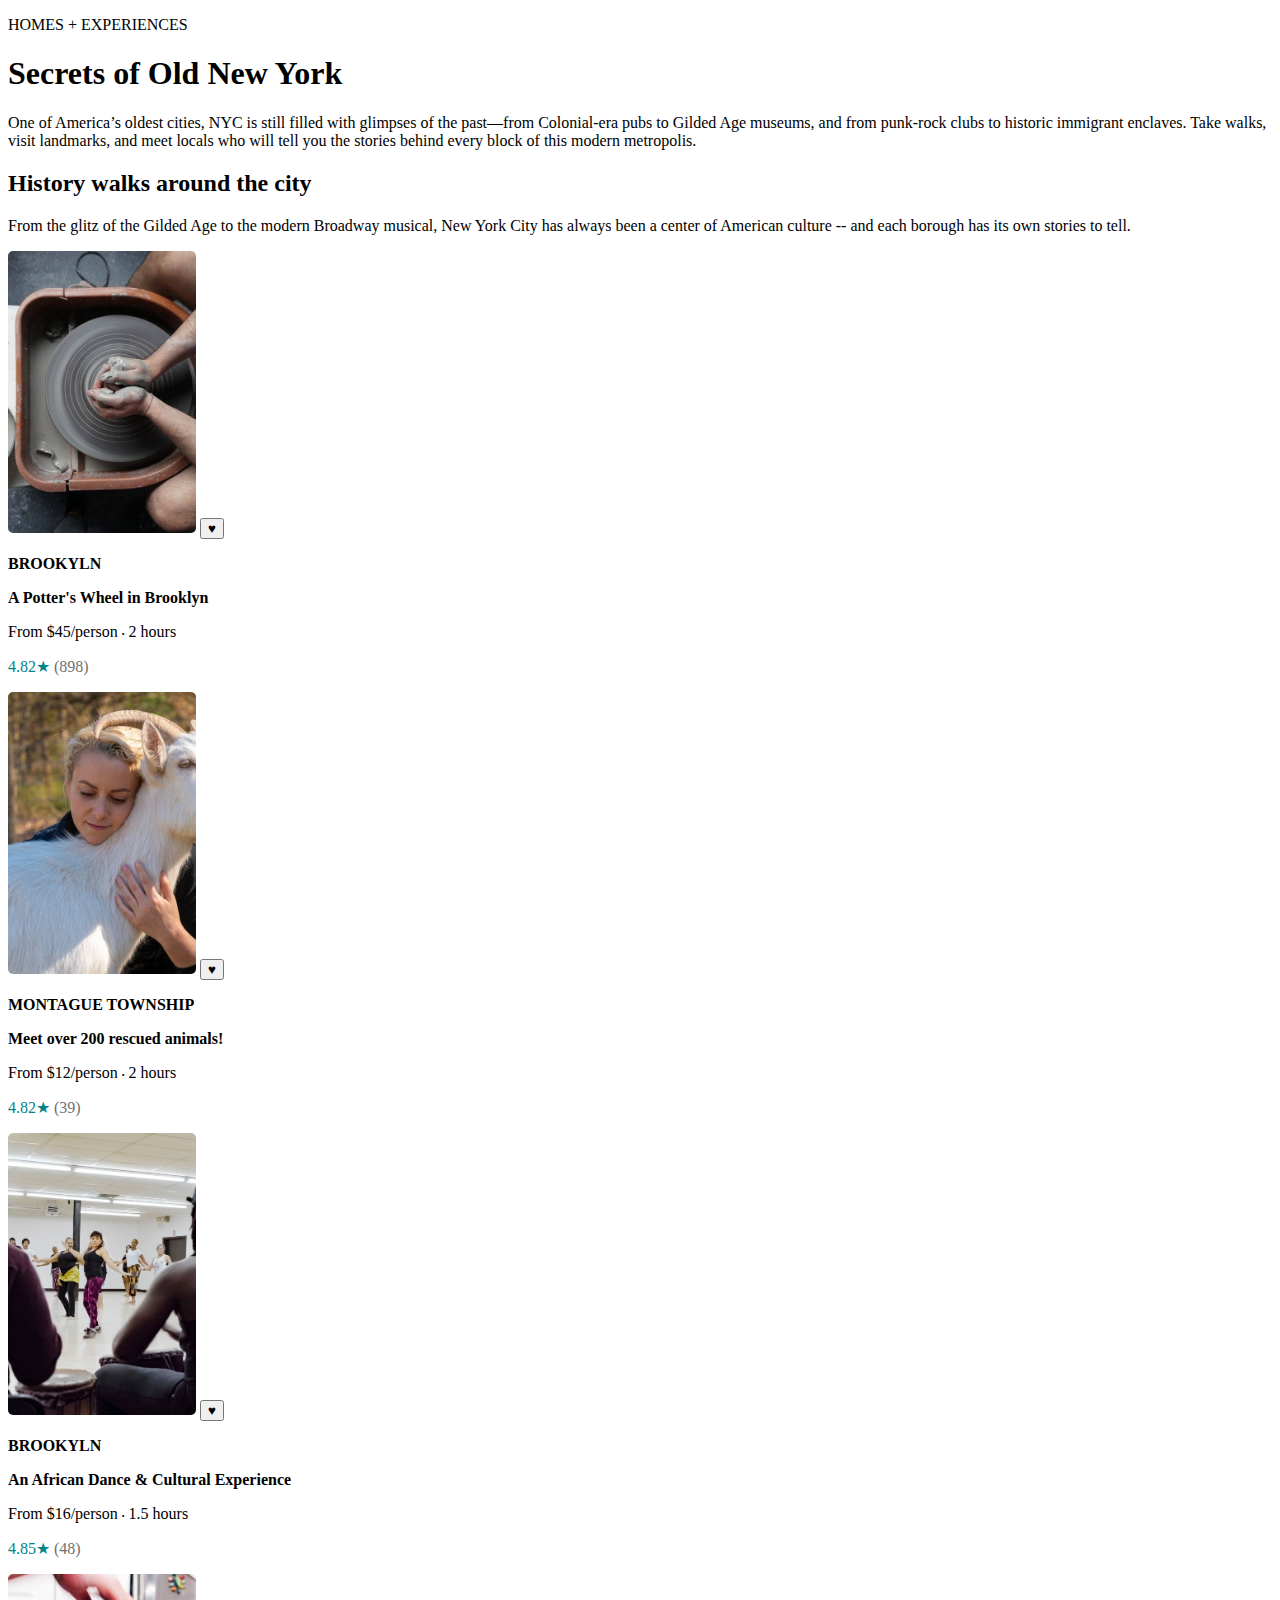
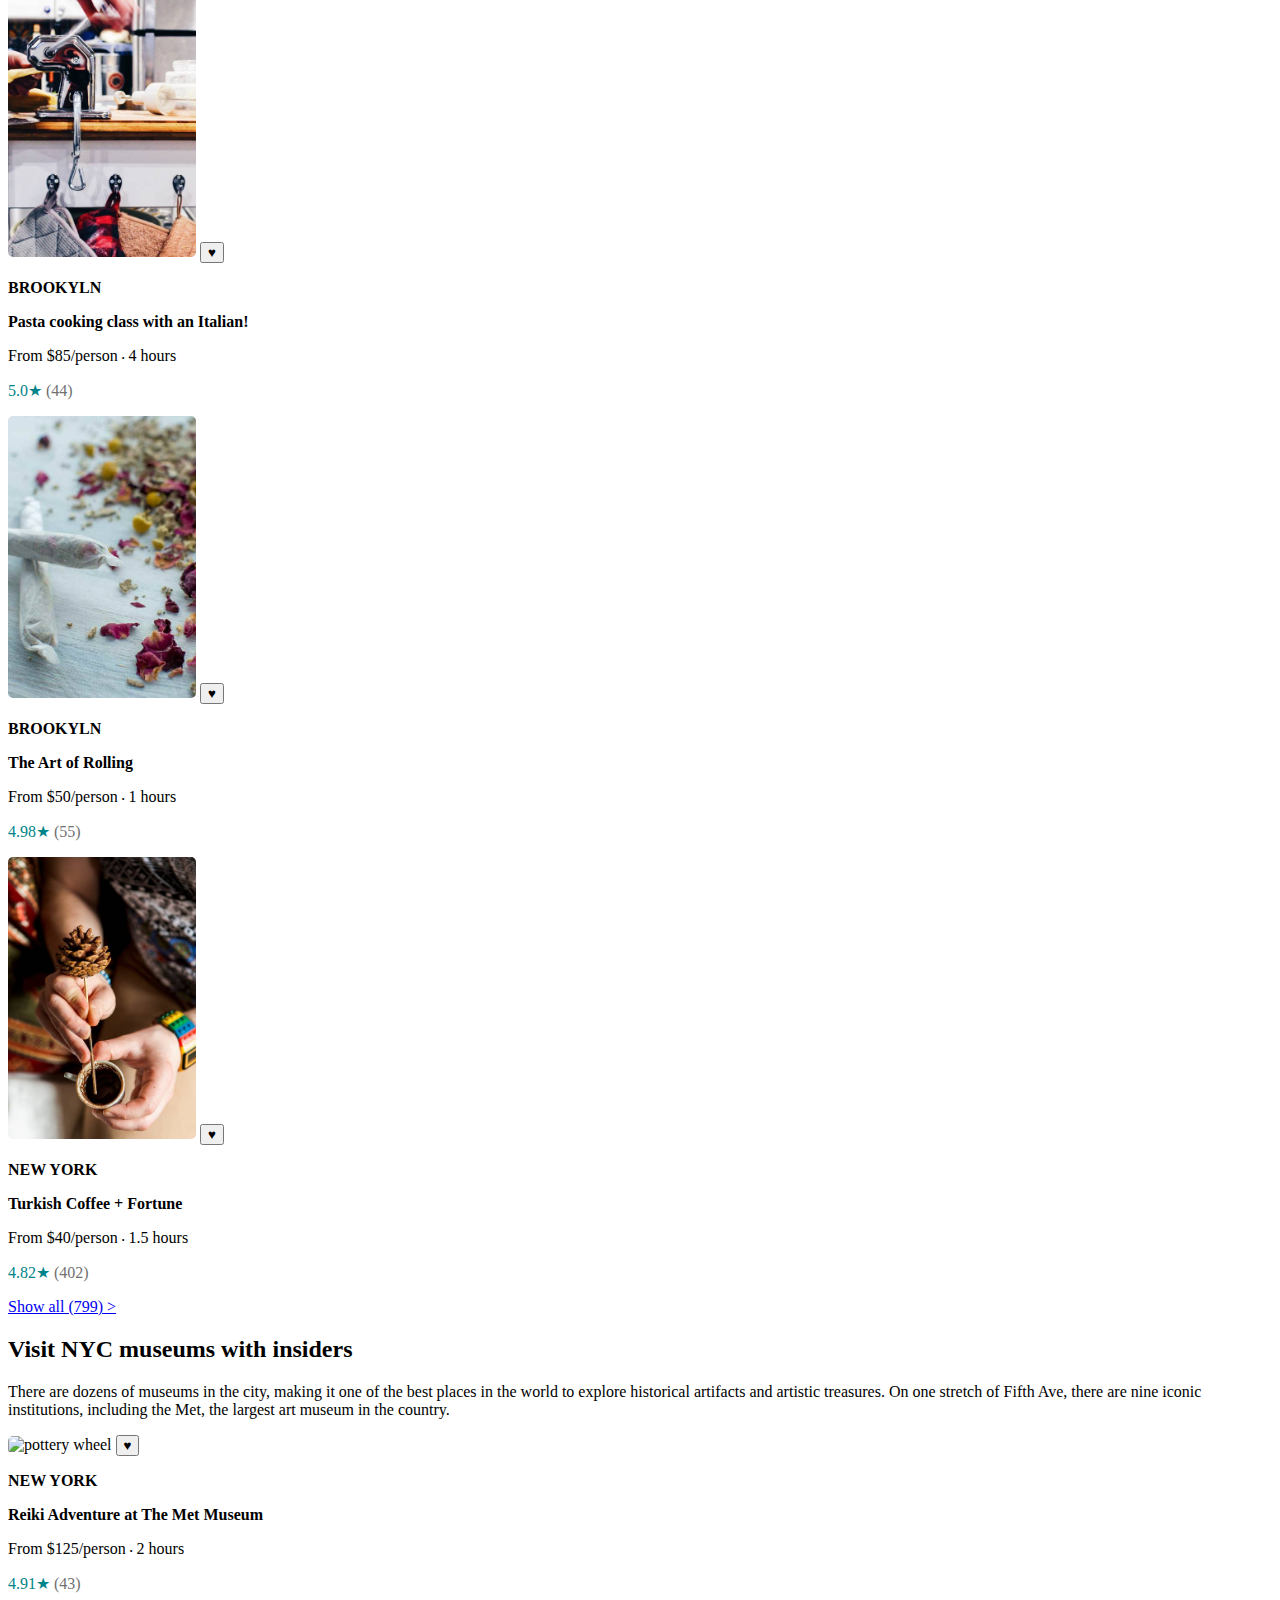
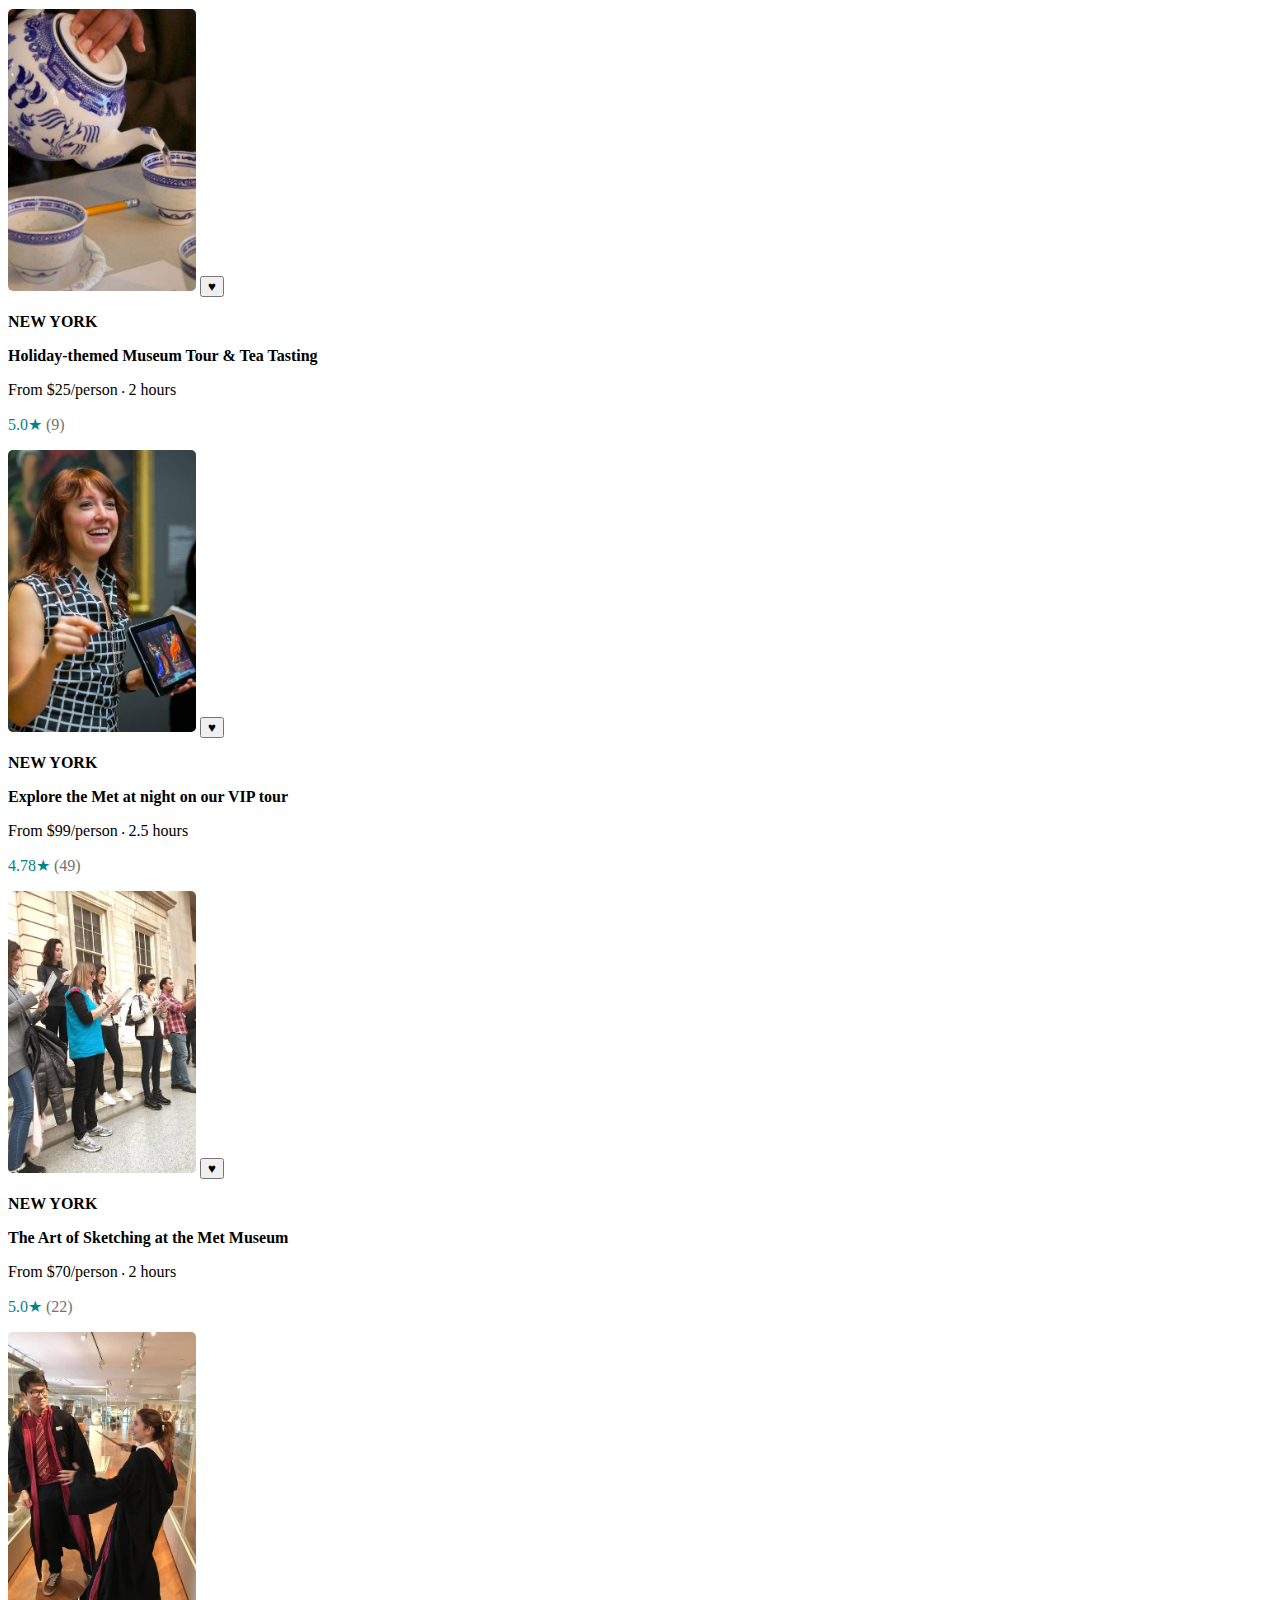
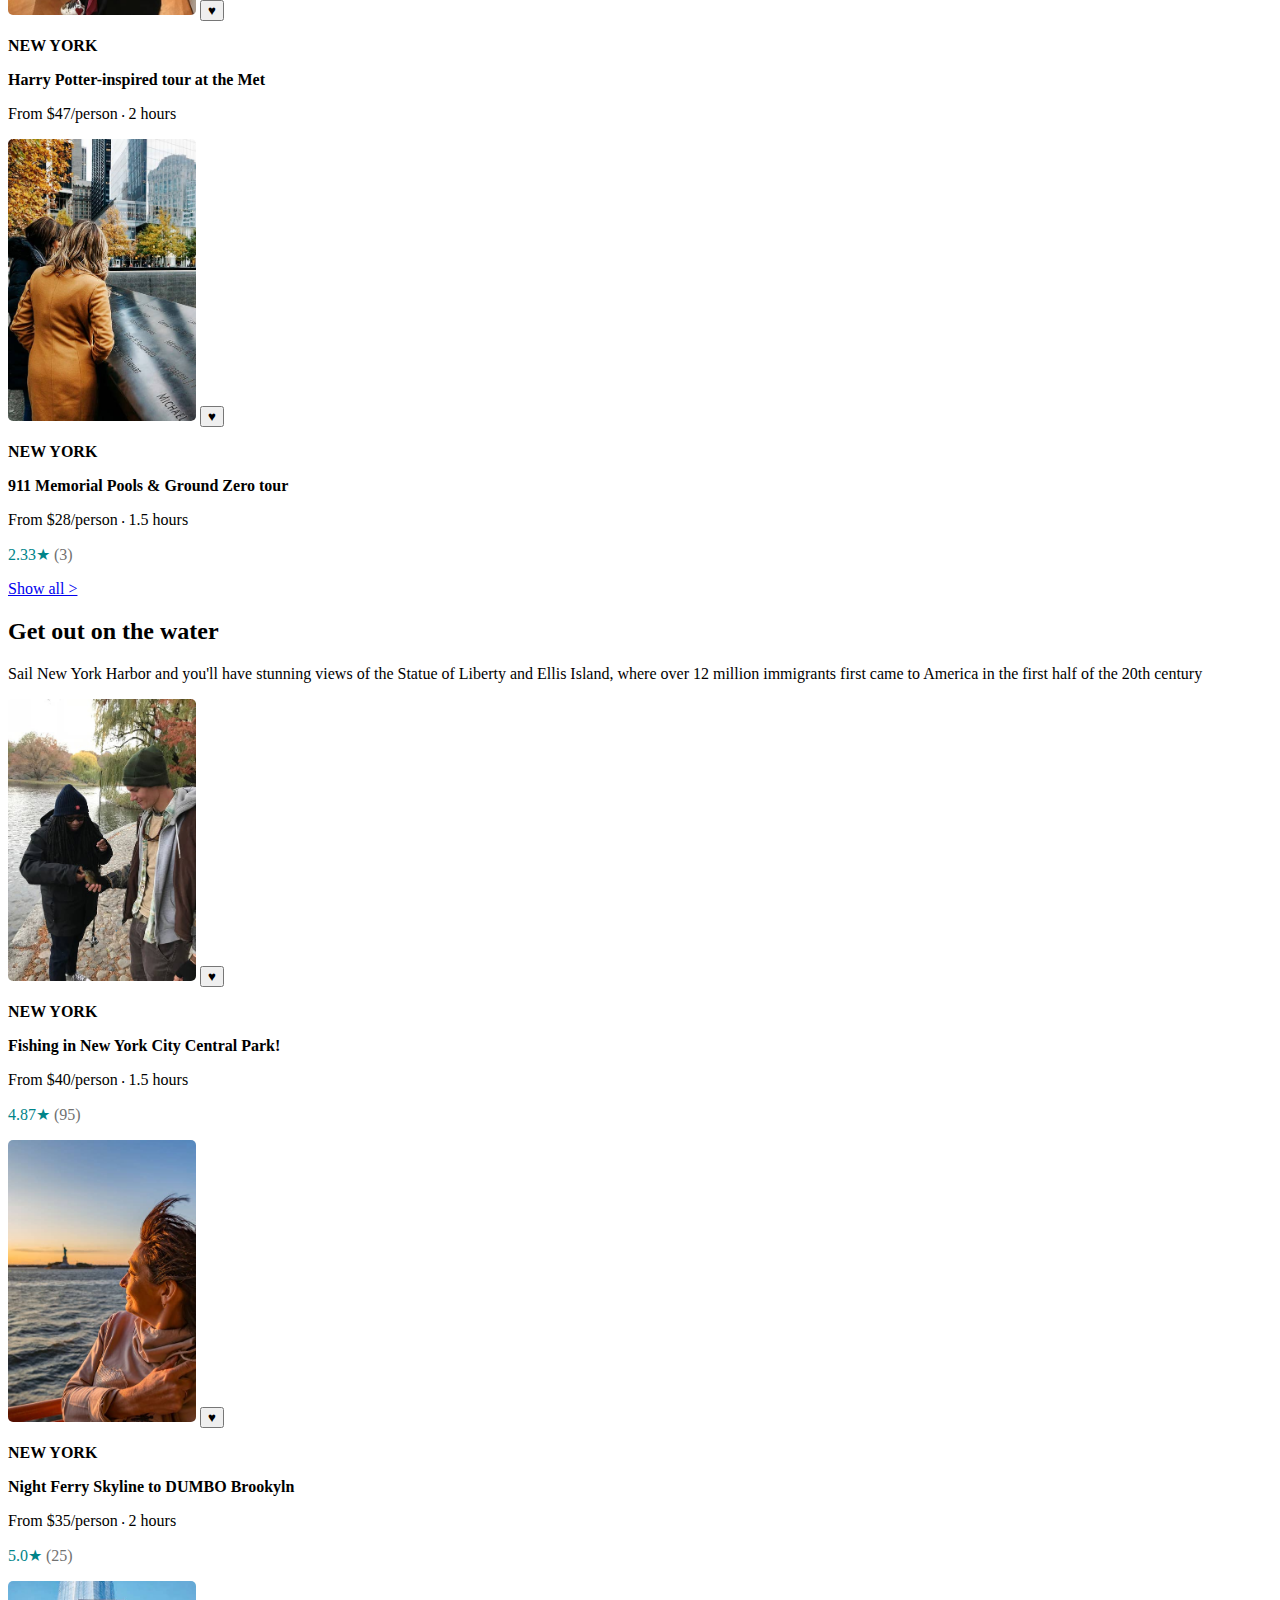
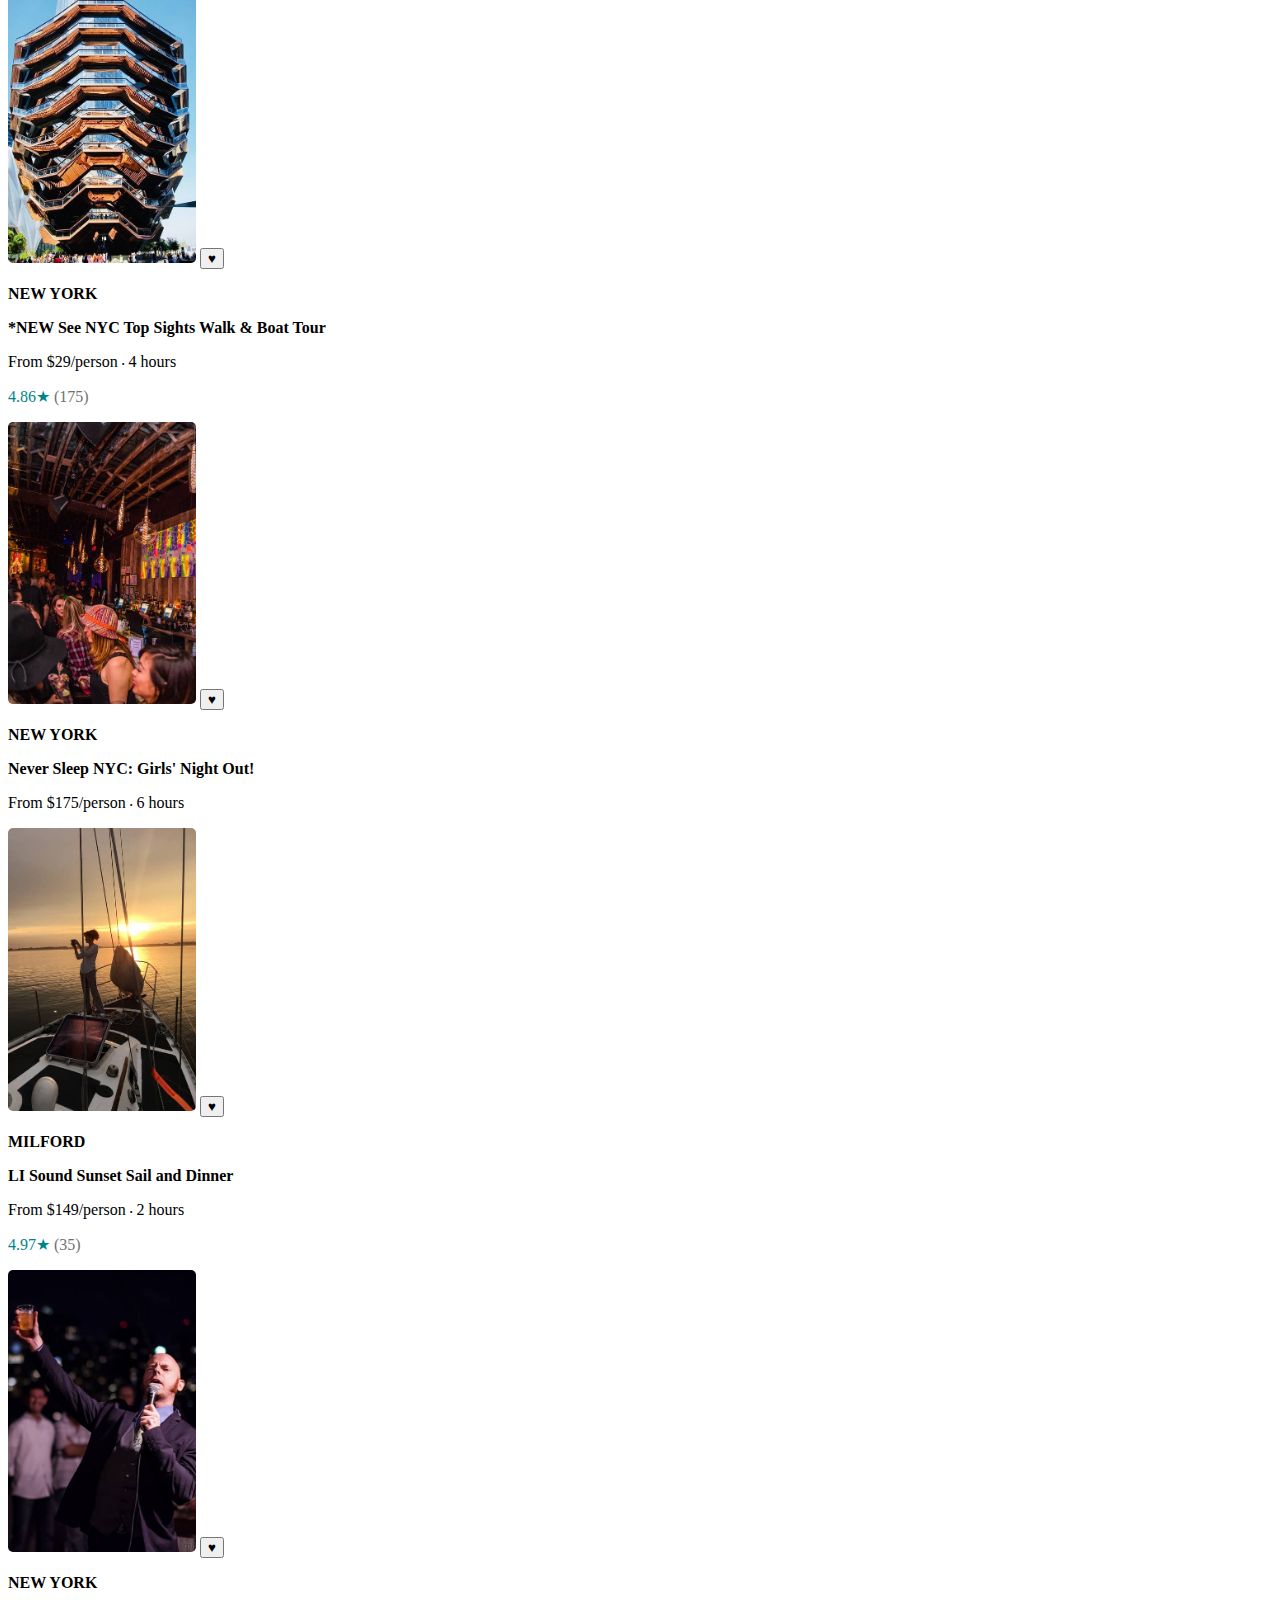
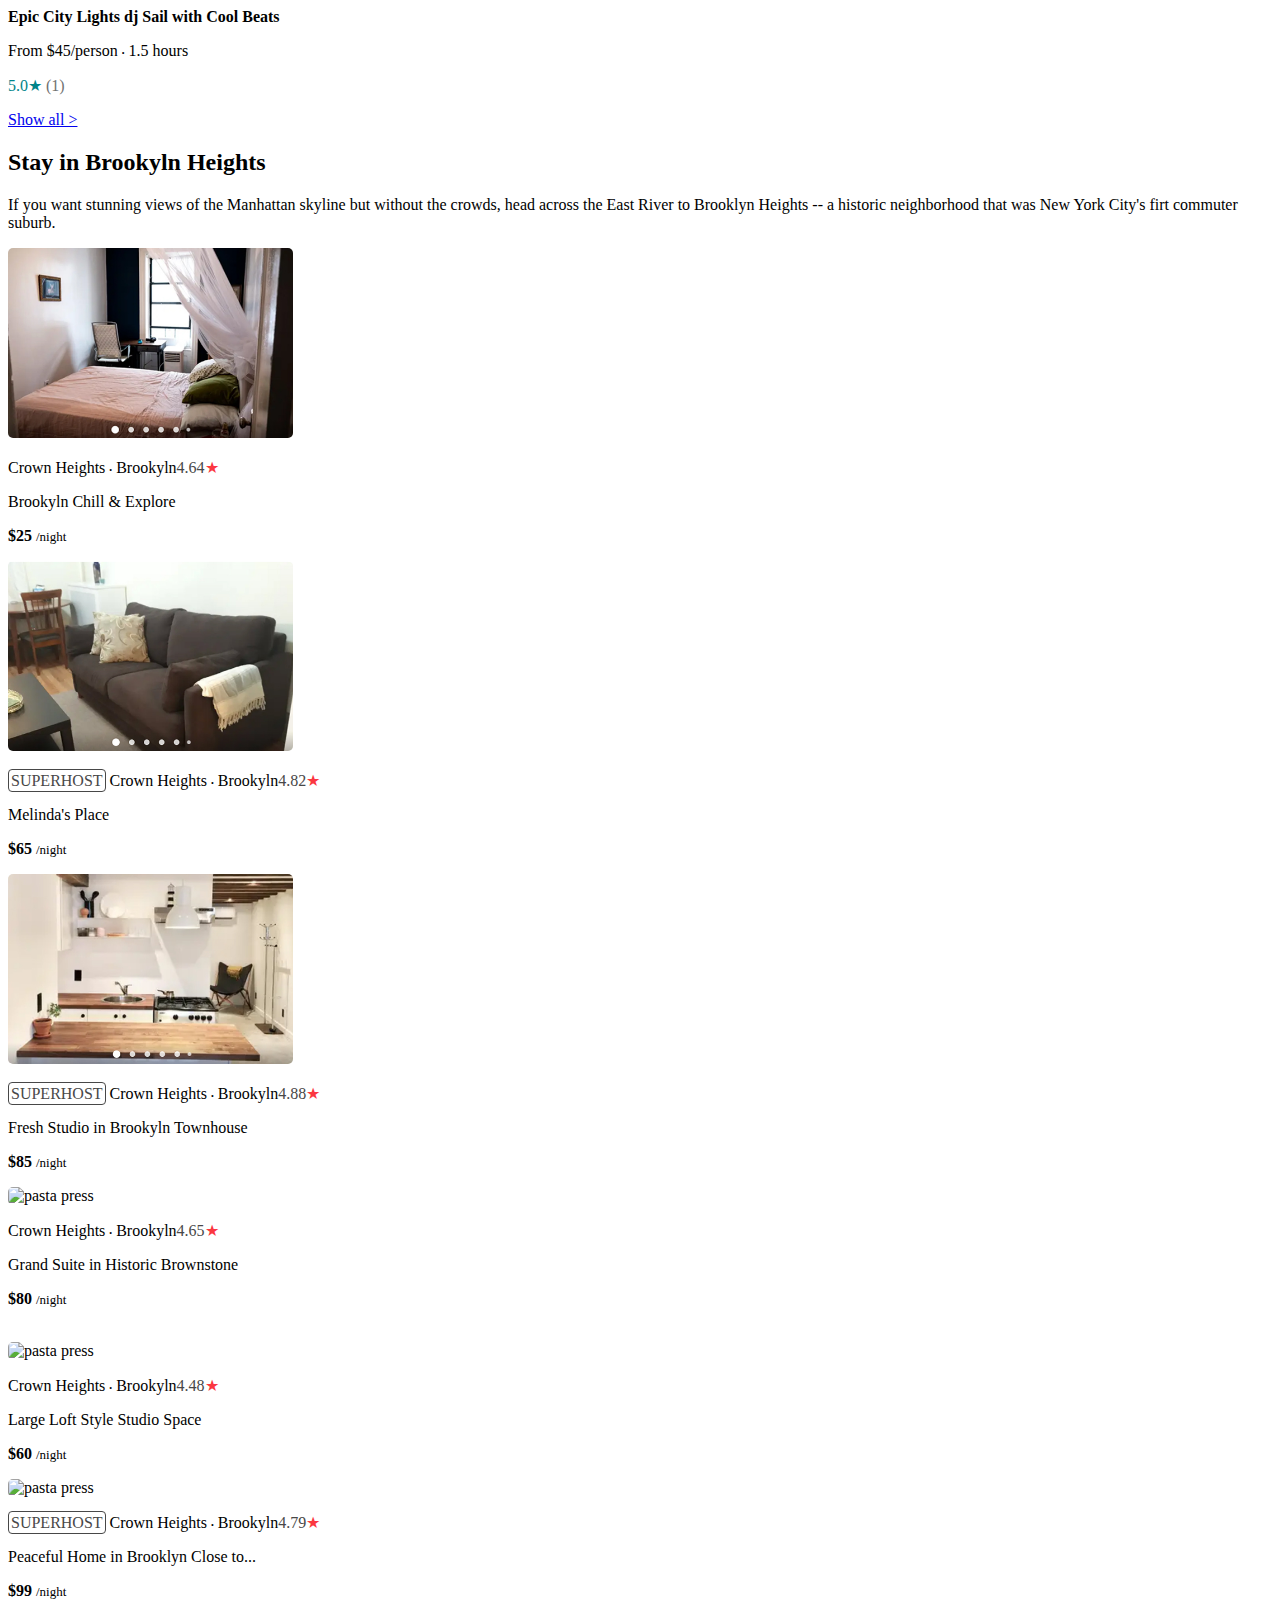
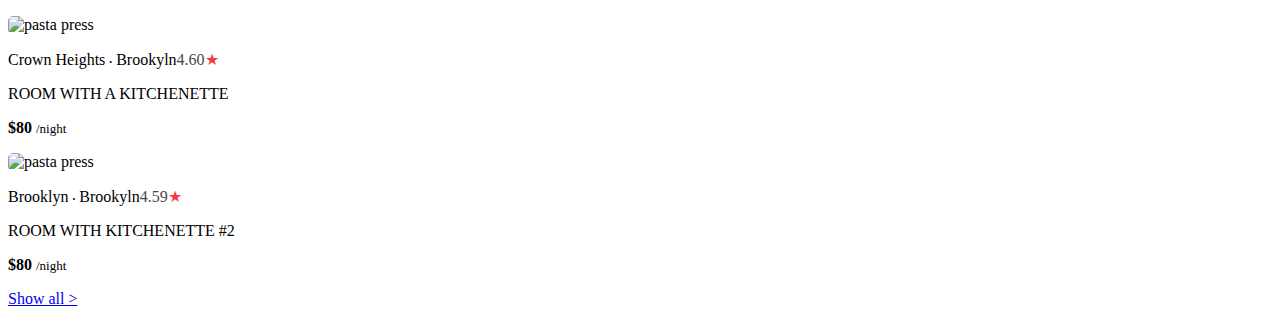
==== index.html @ 2213b5de "flex item rows" ====
<!DOCTYPE html>
<html lang="en" dir="ltr">
  <head>
    <meta charset="utf-8">
    <title>copycat airbnb</title>
    <link rel="stylesheet" href="css/style.css">

    <link href="https://fonts.googleapis.com/css?family=Roboto&display=swap" rel="stylesheet">


  </head>

  <body>

  <header>

    <div class="logo">
    </div>

  </header>


<div class="container page-description">
  <div class="main">

      <p><span class="homes";>HOMES + EXPERIENCES</span></p>

      <h1>Secrets of Old New York</h1>

      <p><span class="larger";>One of America’s oldest cities, NYC is still filled with glimpses of the past—from Colonial-era pubs to Gilded Age museums, and from punk-rock clubs to historic immigrant enclaves. Take walks, visit landmarks, and meet locals who will tell you the stories behind every block of this modern metropolis.</span></p>

  </div>
</div>


<div class="row-body"><!-- this is the the container for all the rows -->


<!-- FIRST ROW -->

<div class="row-history">
      <div class="container"
        <div class="row-description">

          <h2>History walks around the city</h2>

          <p><span class="nextlarger";>From the glitz of the Gilded Age to the modern Broadway musical, New York City has always been a center of American culture -- and each borough has its own stories to tell.</span></p>

        </div>


      <div class="rowitem">

        <div class="photo">
          <img src="assets/history1.jpg" alt="pottery wheel" width="188px" height="auto" style="border-radius: 5px">

          <a href="savelistpage.html" target="_blank"><button class="btn">&hearts;</button></a>

          <div class="description">
            <p class="line1"><span style="
            font-weight: 700">BROOKYLN</span></P>
            <P class="line2"><span style="
            font-weight: 600">A Potter's Wheel in Brooklyn</span></p>
            <p class="line3"><span style="
            font-weight: 300">From $45/person <span style="font-size: 8px">&#8226;</span>  2 hours</span></p>
            <p class="line4"><span style="color: #008489">4.82&starf; </span><span style="color: #717171">(898)</span></p>
          </div>
        </div>
     </div>

      <div class="rowitem">

        <div class="photo">
          <img src="assets/history2.jpg" alt="pottery wheel" width="188px" height="auto" style="border-radius: 5px">

          <a href="savelistpage.html" target="_blank"><button class="btn">&hearts;</button></a>

          <div class="description">
            <p class="line1"><span style="
            font-weight: 700">MONTAGUE TOWNSHIP</span></P>
            <P class="line2"><span style="
            font-weight: 600">Meet over 200 rescued animals!</span></p>
            <p class="line3"><span style="
            font-weight: 300">From $12/person <span style="font-size: 8px">&#8226;</span> 2 hours</span></p>
            <p class="line4"><span style="color: #008489">4.82&starf; </span><span style="color: #717171">(39)</span></p>
          </div>
        </div>

      </div>

      <div class="rowitem">

        <div class="photo">
          <img src="assets/history3.jpg" alt="dancers" width="188px" height="auto" style="border-radius: 5px">

          <a href="savelistpage.html" target="_blank"><button class="btn">&hearts;</button></a>

          <div class="description">
            <p class="line1"><span style="
            font-weight: 700">BROOKYLN</span></P>
            <P class="line2"><span style="
            font-weight: 600">An African Dance & Cultural Experience</span></p>
            <p class="line3"><span style="
            font-weight: 300">From $16/person <span style="font-size: 8px">&#8226;</span> 1.5 hours</span></p>
            <p class="line4"><span style="color: #008489">4.85&starf; </span><span style="color: #717171">(48)</span></p>
          </div>
        </div>
     </div>

     <div class="rowitem">

       <div class="photo">
         <img src="assets/history4.jpg" alt="pasta press" width="188px" height="auto" style="border-radius: 5px">

         <a href="savelistpage.html" target="_blank"><button class="btn">&hearts;</button></a>

         <div class="description">
           <p class="line1"><span style="
           font-weight: 700">BROOKYLN</span></P>
           <P class="line2"><span style="
           font-weight: 600">Pasta cooking class with an Italian!</span></p>
           <p class="line3"><span style="
           font-weight: 300">From $85/person <span style="font-size: 8px">&#8226;</span> 4 hours</span></p>
           <p class="line4"><span style="color: #008489">5.0&starf; </span><span style="color: #717171">(44)</span></p>
         </div>
       </div>
    </div>

    <div class="rowitem">

      <div class="photo">
        <img src="assets/history5.jpg" alt="dubie" width="188px" height="auto" style="border-radius: 5px">

        <a href="savelistpage.html" target="_blank"><button class="btn">&hearts;</button></a>

        <div class="description">
          <p class="line1"><span style="
          font-weight: 700">BROOKYLN</span></P>
          <P class="line2"><span style="
          font-weight: 600">The Art of Rolling</span></p>
          <p class="line3"><span style="
          font-weight: 300">From $50/person <span style="font-size: 8px">&#8226;</span> 1 hours</span></p>
          <p class="line4"><span style="color: #008489">4.98&starf; </span><span style="color: #717171">(55)</span></p>
        </div>
      </div>
   </div>

   <div class="rowitem">

     <div class="photo">
       <img src="assets/history6.jpeg" alt="pine cone" width="188px" height="auto" style="border-radius: 5px">

       <a href="savelistpage.html" target="_blank"><button class="btn">&hearts;</button></a>

       <div class="description">
         <p class="line1"><span style="
         font-weight: 700">NEW YORK</span></P>
         <P class="line2"><span style="
         font-weight: 600">Turkish Coffee + Fortune</span></p>
         <p class="line3"><span style="
         font-weight: 300">From $40/person <span style="font-size: 8px">&#8226;</span> 1.5 hours</span></p>
         <p class="line4"><span style="color: #008489">4.82&starf; </span><span style="color: #717171">(402)</span></p>
       </div>
     </div>
  </div>

      <a href="all.html" target="_blank" class="allbtn"><p class="showall">Show all (799) ></p></a>
</div>

<!-- SECOND ROW -->

        <div class="row-visit">

          <div class="row-description">

            <h2>Visit NYC museums with insiders</h2>

            <p><span class="nextlarger";>There are dozens of museums in the city, making it one of the best places in the world to explore historical artifacts and artistic treasures. On one stretch of Fifth Ave, there are nine iconic institutions, including the Met, the largest art museum in the country.</span></p>

          </div>

          <div class="rowitem">

            <div class="photo">
              <img src="assets/Museums1.jpg" alt="pottery wheel" width="188px" height="auto" style="border-radius: 5px">

              <a href="savelistpage.html" target="_blank"><button class="btn">&hearts;</button></a>

              <div class="description">
                <p class="line1"><span style="
                font-weight: 700">NEW YORK</span></P>
                <P class="line2"><span style="
                font-weight: 600">Reiki Adventure at The Met Museum</span></p>
                <p class="line3"><span style="
                font-weight: 300">From $125/person <span style="font-size: 8px">&#8226;</span>  2 hours</span></p>
                <p class="line4"><span style="color: #008489">4.91&starf; </span><span style="color: #717171">(43)</span></p>
              </div>
            </div>
         </div>

            <div class="rowitem">

              <div class="photo">
                <img src="assets/museums2.jpg" alt="pottery wheel" width="188px" height="auto" style="border-radius: 5px">

                <a href="savelistpage.html" target="_blank"><button class="btn">&hearts;</button></a>

                <div class="description">
                  <p class="line1"><span style="
                  font-weight: 700">NEW YORK</span></P>
                  <P class="line2"><span style="
                  font-weight: 600">Holiday-themed Museum Tour & Tea Tasting</span></p>
                  <p class="line3"><span style="
                  font-weight: 300">From $25/person <span style="font-size: 8px">&#8226;</span> 2 hours</span></p>
                  <p class="line4"><span style="color: #008489">5.0&starf; </span><span style="color: #717171">(9)</span></p>
                </div>
              </div>

          </div>

          <div class="rowitem">

            <div class="photo">
              <img src="assets/museums3.jpg" alt="dancers" width="188px" height="auto" style="border-radius: 5px">

              <a href="savelistpage.html" target="_blank"><button class="btn">&hearts;</button></a>

              <div class="description">
                <p class="line1"><span style="
                font-weight: 700">NEW YORK</span></P>
                <P class="line2"><span style="
                font-weight: 600">Explore the Met at night on our VIP tour</span></p>
                <p class="line3"><span style="
                font-weight: 300">From $99/person <span style="font-size: 8px">&#8226;</span> 2.5 hours</span></p>
                <p class="line4"><span style="color: #008489">4.78&starf; </span><span style="color: #717171">(49)</span></p>
              </div>
            </div>
         </div>

         <div class="rowitem">

           <div class="photo">
             <img src="assets/museums4.jpg" alt="pasta press" width="188px" height="auto" style="border-radius: 5px">

             <a href="savelistpage.html" target="_blank"><button class="btn">&hearts;</button></a>

             <div class="description">
               <p class="line1"><span style="
               font-weight: 700">NEW YORK</span></P>
               <P class="line2"><span style="
               font-weight: 600">The Art of Sketching at the Met Museum</span></p>
               <p class="line3"><span style="
               font-weight: 300">From $70/person <span style="font-size: 8px">&#8226;</span> 2 hours</span></p>
               <p class="line4"><span style="color: #008489">5.0&starf; </span><span style="color: #717171">(22)</span></p>
             </div>
           </div>
        </div>

        <div class="rowitem">

          <div class="photo">
            <img src="assets/museums5.jpeg" alt="dubie" width="188px" height="auto" style="border-radius: 5px">

            <a href="savelistpage.html" target="_blank"><button class="btn">&hearts;</button></a>

            <div class="description">
              <p class="line1"><span style="
              font-weight: 700">NEW YORK</span></P>
              <P class="line2"><span style="
              font-weight: 600">Harry Potter-inspired tour at the Met</span></p>
              <p class="line3"><span style="
              font-weight: 300">From $47/person <span style="font-size: 8px">&#8226;</span> 2 hours</span></p>
              <!-- <p class="line4"><span style="color: #008489">4.98&starf; </span><span style="color: #717171">(55)</span></p> -->
            </div>
          </div>
       </div>

       <div class="rowitem">

         <div class="photo">
           <img src="assets/museums6.jpg" alt="pine cone" width="188px" height="auto" style="border-radius: 5px">

           <a href="savelistpage.html" target="_blank"><button class="btn">&hearts;</button></a>

           <div class="description">
             <p class="line1"><span style="
             font-weight: 700">NEW YORK</span></P>
             <P class="line2"><span style="
             font-weight: 600">911 Memorial Pools & Ground Zero tour</span></p>
             <p class="line3"><span style="
             font-weight: 300">From $28/person <span style="font-size: 8px">&#8226;</span> 1.5 hours</span></p>
             <p class="line4"><span style="color: #008489">2.33&starf; </span><span style="color: #717171">(3)</span></p>
           </div>
         </div>
      </div>

          <a href="all.html" target="_blank" class="allbtn"><p class="showall">Show all ></p></a>
        </div>



<!-- THIRD ROW -->

            <div class="row-water">

              <div class="row-description">

                <h2>Get out on the water</h2>

                <p><span class="nextlarger";>Sail New York Harbor and you'll have stunning views of the Statue of Liberty and Ellis Island, where over 12 million immigrants first came to America in the first half of the 20th century</span></p>

              </div>

              <div class="rowitem">

                <div class="photo">
                  <img src="assets/water1.jpg" alt="pottery wheel" width="188px" height="auto" style="border-radius: 5px">

                  <a href="savelistpage.html" target="_blank"><button class="btn">&hearts;</button></a>

                  <div class="description">
                    <p class="line1"><span style="
                    font-weight: 700">NEW YORK</span></P>
                    <P class="line2"><span style="
                    font-weight: 600">Fishing in New York City Central Park!</span></p>
                    <p class="line3"><span style="
                    font-weight: 300">From $40/person <span style="font-size: 8px">&#8226;</span>  1.5 hours</span></p>
                    <p class="line4"><span style="color: #008489">4.87&starf; </span><span style="color: #717171">(95)</span></p>
                  </div>
                </div>
             </div>

                <div class="rowitem">

                  <div class="photo">
                    <img src="assets/water2.jpg" alt="pottery wheel" width="188px" height="auto" style="border-radius: 5px">

                    <a href="savelistpage.html" target="_blank"><button class="btn">&hearts;</button></a>

                    <div class="description">
                      <p class="line1"><span style="
                      font-weight: 700">NEW YORK</span></P>
                      <P class="line2"><span style="
                      font-weight: 600">Night Ferry Skyline to DUMBO Brookyln</span></p>
                      <p class="line3"><span style="
                      font-weight: 300">From $35/person <span style="font-size: 8px">&#8226;</span> 2 hours</span></p>
                      <p class="line4"><span style="color: #008489">5.0&starf; </span><span style="color: #717171">(25)</span></p>
                    </div>
                  </div>

              </div>

              <div class="rowitem">

                <div class="photo">
                  <img src="assets/water3.jpeg" alt="dancers" width="188px" height="auto" style="border-radius: 5px">

                  <a href="savelistpage.html" target="_blank"><button class="btn">&hearts;</button></a>

                  <div class="description">
                    <p class="line1"><span style="
                    font-weight: 700">NEW YORK</span></P>
                    <P class="line2"><span style="
                    font-weight: 600">*NEW See NYC Top Sights Walk & Boat Tour</span></p>
                    <p class="line3"><span style="
                    font-weight: 300">From $29/person <span style="font-size: 8px">&#8226;</span> 4 hours</span></p>
                    <p class="line4"><span style="color: #008489">4.86&starf; </span><span style="color: #717171">(175)</span></p>
                  </div>
                </div>
             </div>

             <div class="rowitem">

               <div class="photo">
                 <img src="assets/water4.jpg" alt="pasta press" width="188px" height="auto" style="border-radius: 5px">

                 <a href="savelistpage.html" target="_blank"><button class="btn">&hearts;</button></a>

                 <div class="description">
                   <p class="line1"><span style="
                   font-weight: 700">NEW YORK</span></P>
                   <P class="line2"><span style="
                   font-weight: 600">Never Sleep NYC: Girls' Night Out!</span></p>
                   <p class="line3"><span style="
                   font-weight: 300">From $175/person <span style="font-size: 8px">&#8226;</span> 6 hours</span></p>
                   <!-- <p class="line4"><span style="color: #008489">5.0&starf; </span><span style="color: #717171">(22)</span></p> -->
                 </div>
               </div>
            </div>

            <div class="rowitem">

              <div class="photo">
                <img src="assets/water5.jpg" alt="dubie" width="188px" height="auto" style="border-radius: 5px">

                <a href="savelistpage.html" target="_blank"><button class="btn">&hearts;</button></a>

                <div class="description">
                  <p class="line1"><span style="
                  font-weight: 700">MILFORD</span></P>
                  <P class="line2"><span style="
                  font-weight: 600">LI Sound Sunset Sail and Dinner</span></p>
                  <p class="line3"><span style="
                  font-weight: 300">From $149/person <span style="font-size: 8px">&#8226;</span> 2 hours</span></p>
                  <p class="line4"><span style="color: #008489">4.97&starf; </span><span style="color: #717171">(35)</span></p>
                </div>
              </div>
           </div>

           <div class="rowitem">

             <div class="photo">
               <img src="assets/water6.jpeg" alt="pine cone" width="188px" height="auto" style="border-radius: 5px">

               <a href="savelistpage.html" target="_blank"><button class="btn">&hearts;</button></a>

               <div class="description">
                 <p class="line1"><span style="
                 font-weight: 700">NEW YORK</span></P>
                 <P class="line2"><span style="
                 font-weight: 600">Epic City Lights dj Sail with Cool Beats</span></p>
                 <p class="line3"><span style="
                 font-weight: 300">From $45/person <span style="font-size: 8px">&#8226;</span> 1.5 hours</span></p>
                 <p class="line4"><span style="color: #008489">5.0&starf; </span><span style="color: #717171">(1)</span></p>
               </div>
             </div>
          </div>

              <a href="all.html" target="_blank" class="allbtn"><p class="showall">Show all ></p></a>
            </div>




<!-- RENTALS ROW -->

            <div class="row-rentals">

                  <div class="row-description">

                    <h2>Stay in Brookyln Heights</h2>

                    <p><span class="nextlarger";>If you want stunning views of the Manhattan skyline but without the crowds, head across the East River to Brooklyn Heights -- a historic neighborhood that was New York City's firt commuter suburb.</span></p>

                  </div>

                  <div class="rentitem">

                    <div class="photo">
                      <img src="assets/Heights1.jpg" alt="pottery wheel" width="285px" height="auto" style="border-radius: 5px">
                      <div class="description">
                        <p class="rentline1"><span style="
                        font-weight: 500 color: #717171">Crown Heights <span style="font-size: 8px">&#8226;</span> Brookyln</span><span class="right" style="color: #484848">4.64</span><span class="right" style="color: #FB3740">&starf; </span></P>
                        <P class="rentline2"><span style="
                        font-weight: 500">Brookyln Chill & Explore</span></p>
                        <p class="rentline3"><span style="
                        font-weight: 600">$25 <span style="
                        font-weight: 300;  font-size: 13px">/night</span></p>
                      </div>
                    </div>
                 </div>

                    <div class="rentitem">

                      <div class="photo">
                        <img src="assets/Heights2.jpg" alt="pottery wheel" width="285px" height="auto" style="border-radius: 5px">
                        <div class="description">
                          <p class="rentline1"><span style="border: 1px solid #484848; border-radius: 4px; color:#484848; padding: 2px">SUPERHOST</span><span style="font-weight: 500 color: #717171"> Crown Heights <span style="font-size: 8px">&#8226;</span> Brookyln</span><span class="right" style="color: #484848">4.82</span><span class="right" style="color: #FB3740">&starf; </span></P>
                          <P class="rentline2"><span style="
                          font-weight: 500">Melinda's Place</span></p>
                          <p class="rentline3"><span style="
                          font-weight: 600">$65 <span style="
                          font-weight: 300;  font-size: 13px">/night</span></p>
                        </div>
                      </div>

                  </div>

                  <div class="rentitem">

                    <div class="photo">
                      <img src="assets/Heights3.jpg" alt="dancers" width="285px" height="auto" style="border-radius: 5px">
                      <div class="description">
                        <p class="rentline1"><span style="border: 1px solid #484848; border-radius: 4px; color:#484848; padding: 2px">SUPERHOST</span><span style="
                        font-weight: 500 color: #717171"> Crown Heights <span style="font-size: 8px">&#8226;</span> Brookyln</span><span class="right" style="color: #484848">4.88</span><span class="right" style="color: #FB3740">&starf; </span></P>
                        <P class="rentline2"><span style="
                        font-weight: 500">Fresh Studio in Brookyln Townhouse</span></p>
                        <p class="rentline3"><span style="
                        font-weight: 600">$85 <span style="
                        font-weight: 300;  font-size: 13px">/night</span></p>
                      </div>
                    </div>
                 </div>

                 <div class="rentitem">

                   <div class="photo">
                     <img src="assets/heights4.jpg" alt="pasta press" width="285px" height="auto" style="border-radius: 5px">
                     <div class="description">
                       <p class="rentline1"><span style="
                       font-weight: 500 color: #717171">Crown Heights <span style="font-size: 8px">&#8226;</span> Brookyln</span><span class="right" style="color: #484848">4.65</span><span class="right" style="color: #FB3740">&starf; </span></P>
                       <P class="rentline2"><span style="
                       font-weight: 500">Grand Suite in Historic Brownstone</span></p>
                       <p class="rentline3"><span style="
                       font-weight: 600">$80 <span style="
                       font-weight: 300;  font-size: 13px">/night</span></p>
                     </div>
                   </div>
                </div>

                <br>

                <div class="rentitem">

                  <div class="photo">
                    <img src="assets/heights5.jpg" alt="pasta press" width="285px" height="auto" style="border-radius: 5px">
                    <div class="description">
                      <p class="rentline1"><span style="
                      font-weight: 500 color: #717171">Crown Heights <span style="font-size: 8px">&#8226;</span> Brookyln</span><span class="right" style="color: #484848">4.48</span><span class="right" style="color: #FB3740">&starf; </span></P>
                      <P class="rentline2"><span style="
                      font-weight: 500">Large Loft Style Studio Space</span></p>
                      <p class="rentline3"><span style="
                      font-weight: 600">$60 <span style="
                      font-weight: 300;  font-size: 13px">/night</span></p>
                    </div>
                  </div>
               </div>



               <div class="rentitem">

                 <div class="photo">
                   <img src="assets/heights6.jpg" alt="pasta press" width="285px" height="auto" style="border-radius: 5px">
                   <div class="description">
                     <p class="rentline1"><span style="border: 1px solid #484848; border-radius: 4px; color:#484848; padding: 2px">SUPERHOST</span><span style="font-weight: 500 color: #717171"> Crown Heights <span style="font-size: 8px">&#8226;</span> Brookyln</span><span class="right" style="color: #484848">4.79</span><span class="right" style="color: #FB3740">&starf; </span></P>
                     <P class="rentline2"><span style="
                     font-weight: 500">Peaceful Home in Brooklyn Close to...</span></p>
                     <p class="rentline3"><span style="
                     font-weight: 600">$99 <span style="
                     font-weight: 300;  font-size: 13px">/night</span></p>
                   </div>
                 </div>
              </div>



              <div class="rentitem">

                <div class="photo">
                  <img src="assets/heights7.jpg" alt="pasta press" width="285px" height="auto" style="border-radius: 5px">
                  <div class="description">
                    <p class="rentline1"><span style="
                    font-weight: 500 color: #717171">Crown Heights <span style="font-size: 8px">&#8226;</span> Brookyln</span><span class="right" style="color: #484848">4.60</span><span class="right" style="color: #FB3740">&starf; </span></P>
                    <P class="rentline2"><span style="
                    font-weight: 500">ROOM WITH A KITCHENETTE</span></p>
                    <p class="rentline3"><span style="
                    font-weight: 600">$80 <span style="
                    font-weight: 300;  font-size: 13px">/night</span></p>
                  </div>
                </div>
              </div>



              <div class="rentitem">

                <div class="photo">
                  <img src="assets/heights8.jpg" alt="pasta press" width="285px" height="auto" style="border-radius: 5px">
                  <div class="description">
                    <p class="rentline1"><span style="
                    font-weight: 500 color: #717171">Brooklyn <span style="font-size: 8px">&#8226;</span> Brookyln</span><span class="right" style="color: #484848">4.59</span><span class="right" style="color: #FB3740">&starf; </span></P>
                    <P class="rentline2"><span style="
                    font-weight: 500">ROOM WITH KITCHENETTE #2</span></p>
                    <p class="rentline3"><span style="
                    font-weight: 600">$80 <span style="
                    font-weight: 300;  font-size: 13px">/night</span></p>
                  </div>
                </div>
              </div>




                  <a href="all.html" target="_blank" class="allbtn"><p class="showall" style="margin-top: 0px">Show all ></p></a>
            </div>

</div>



  </body>
</html>
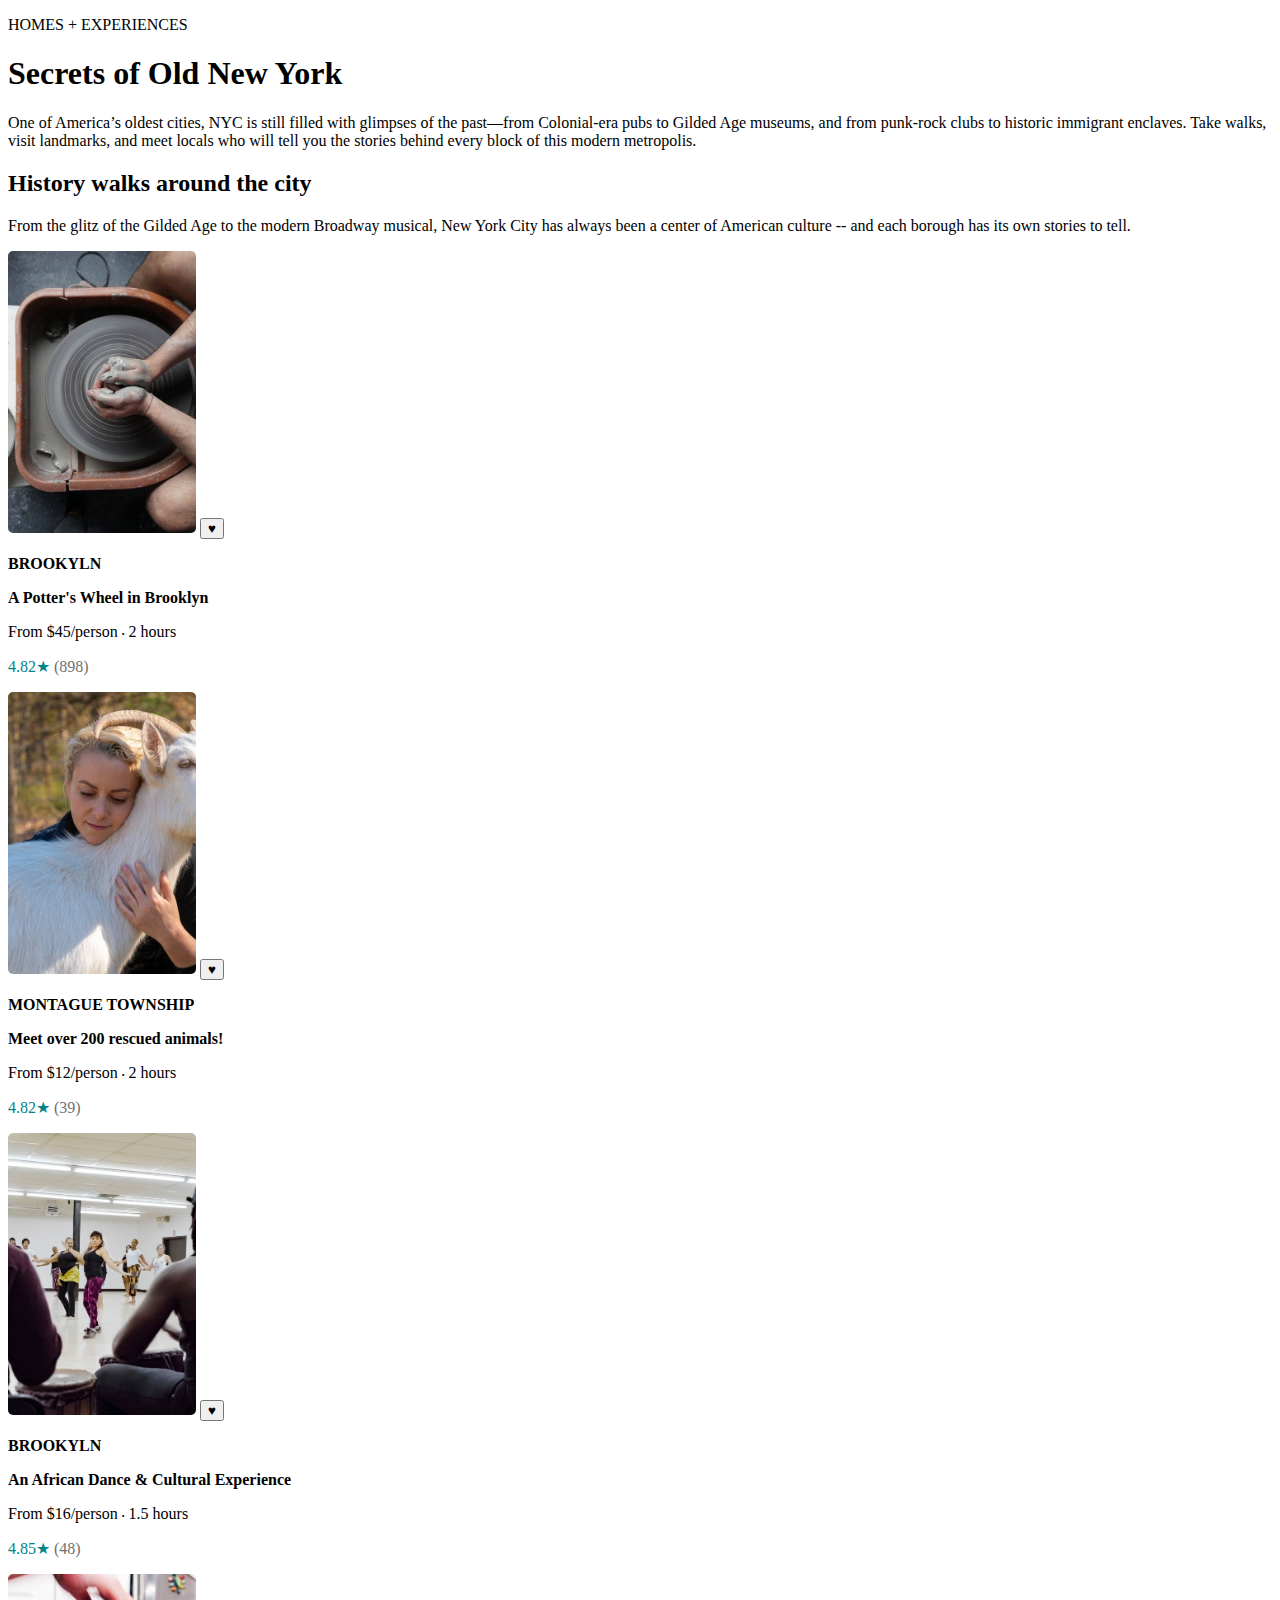
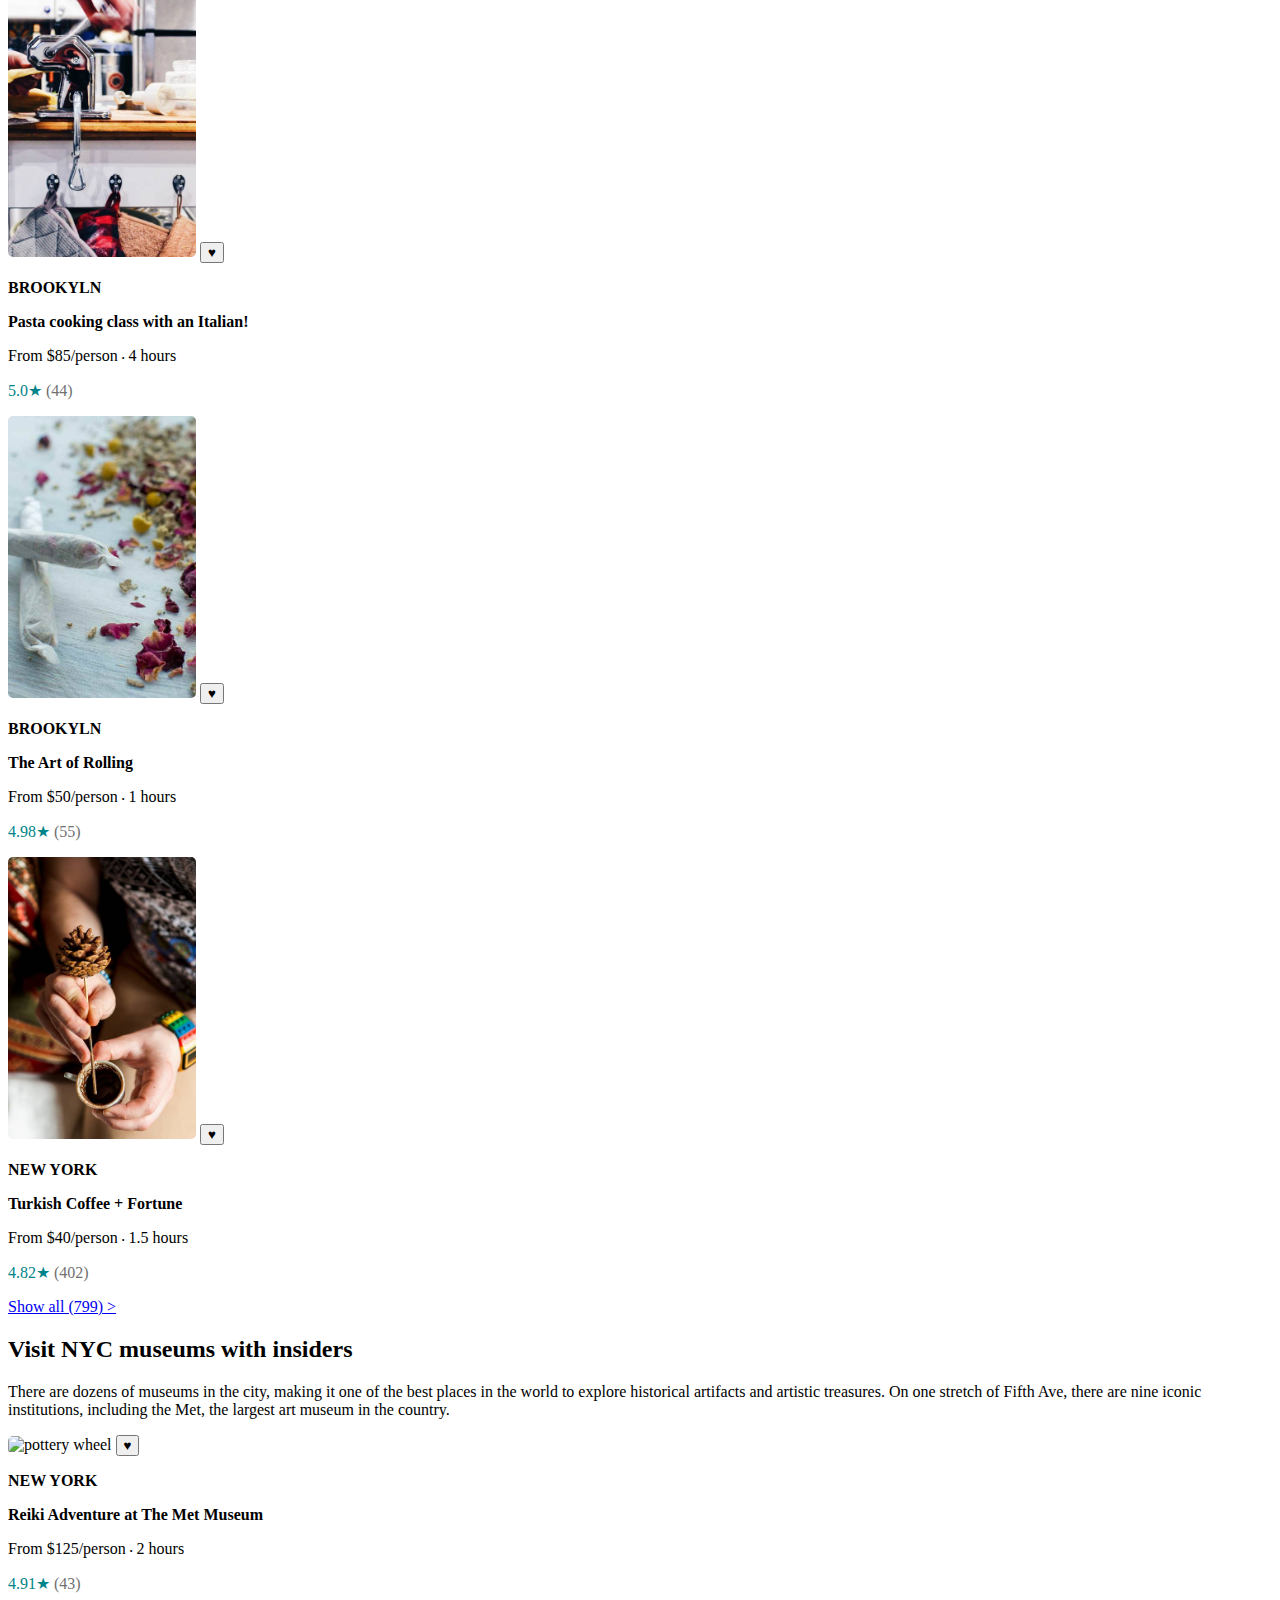
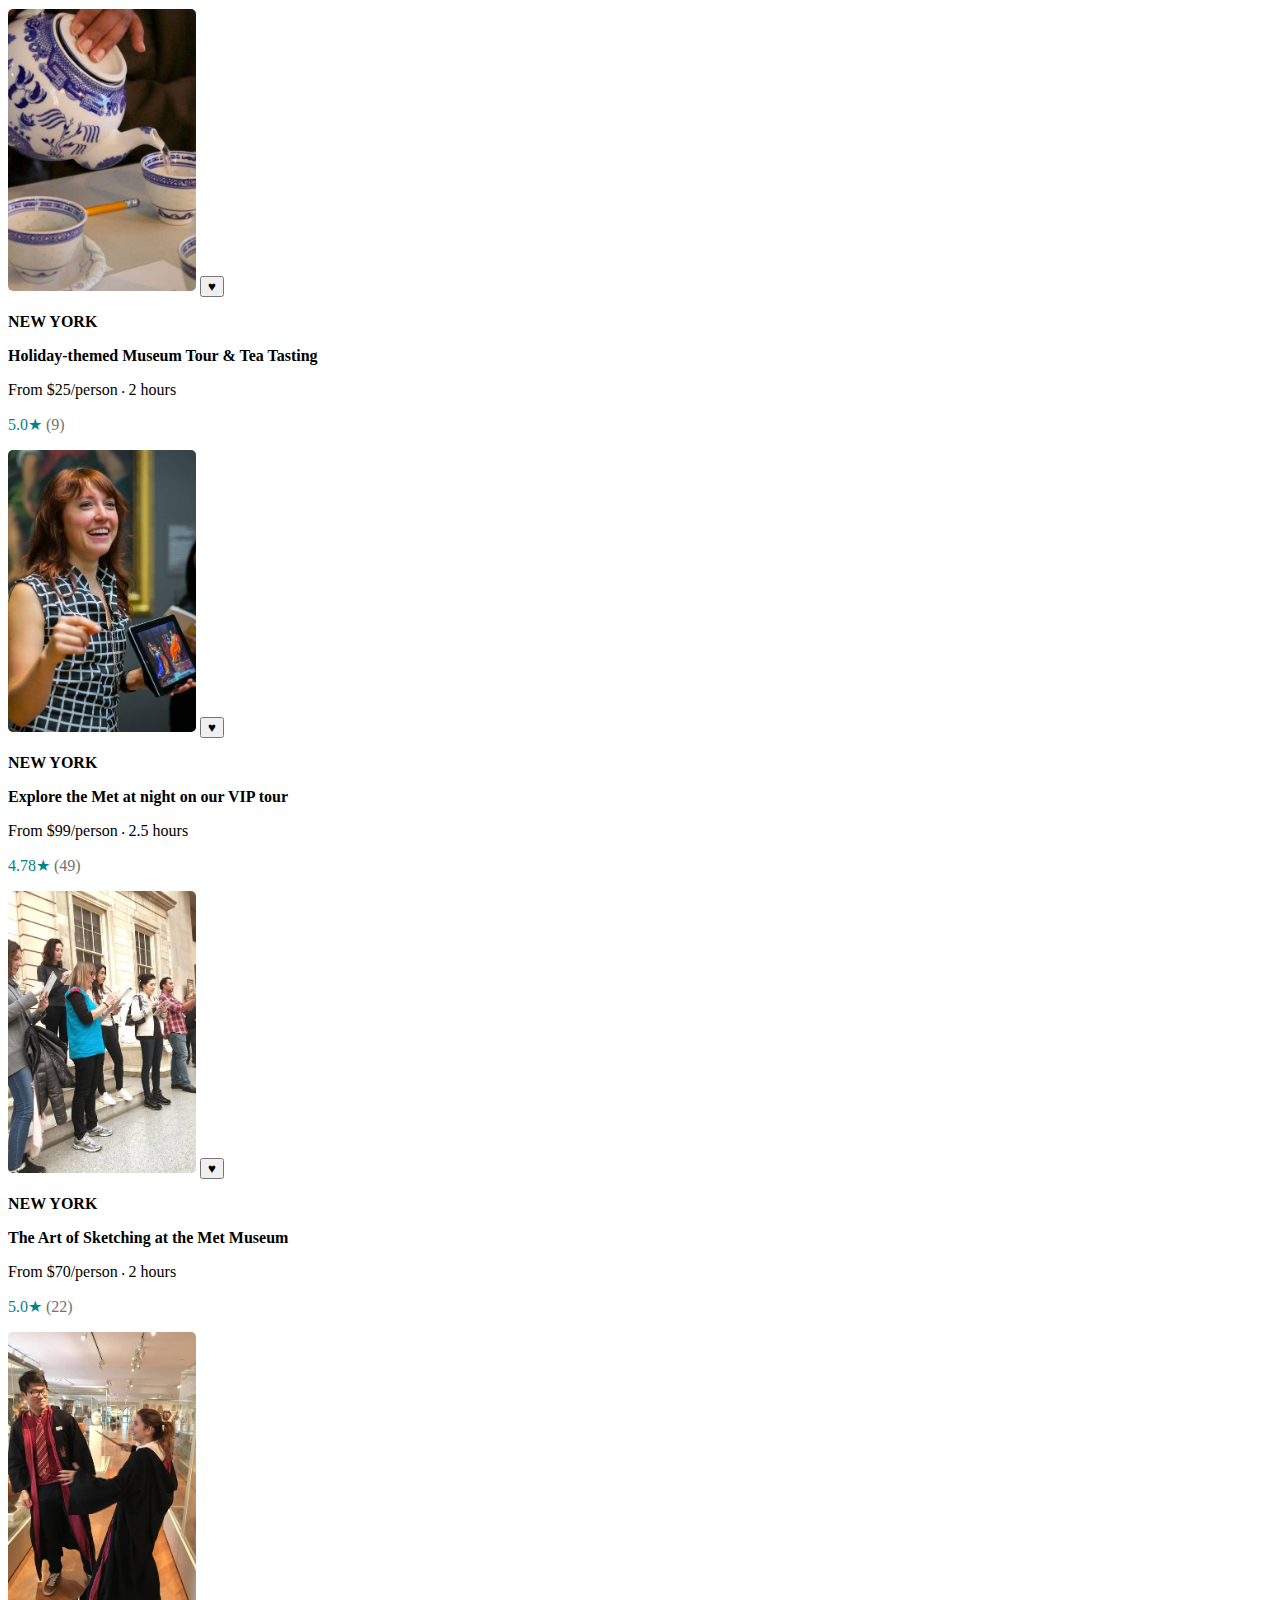
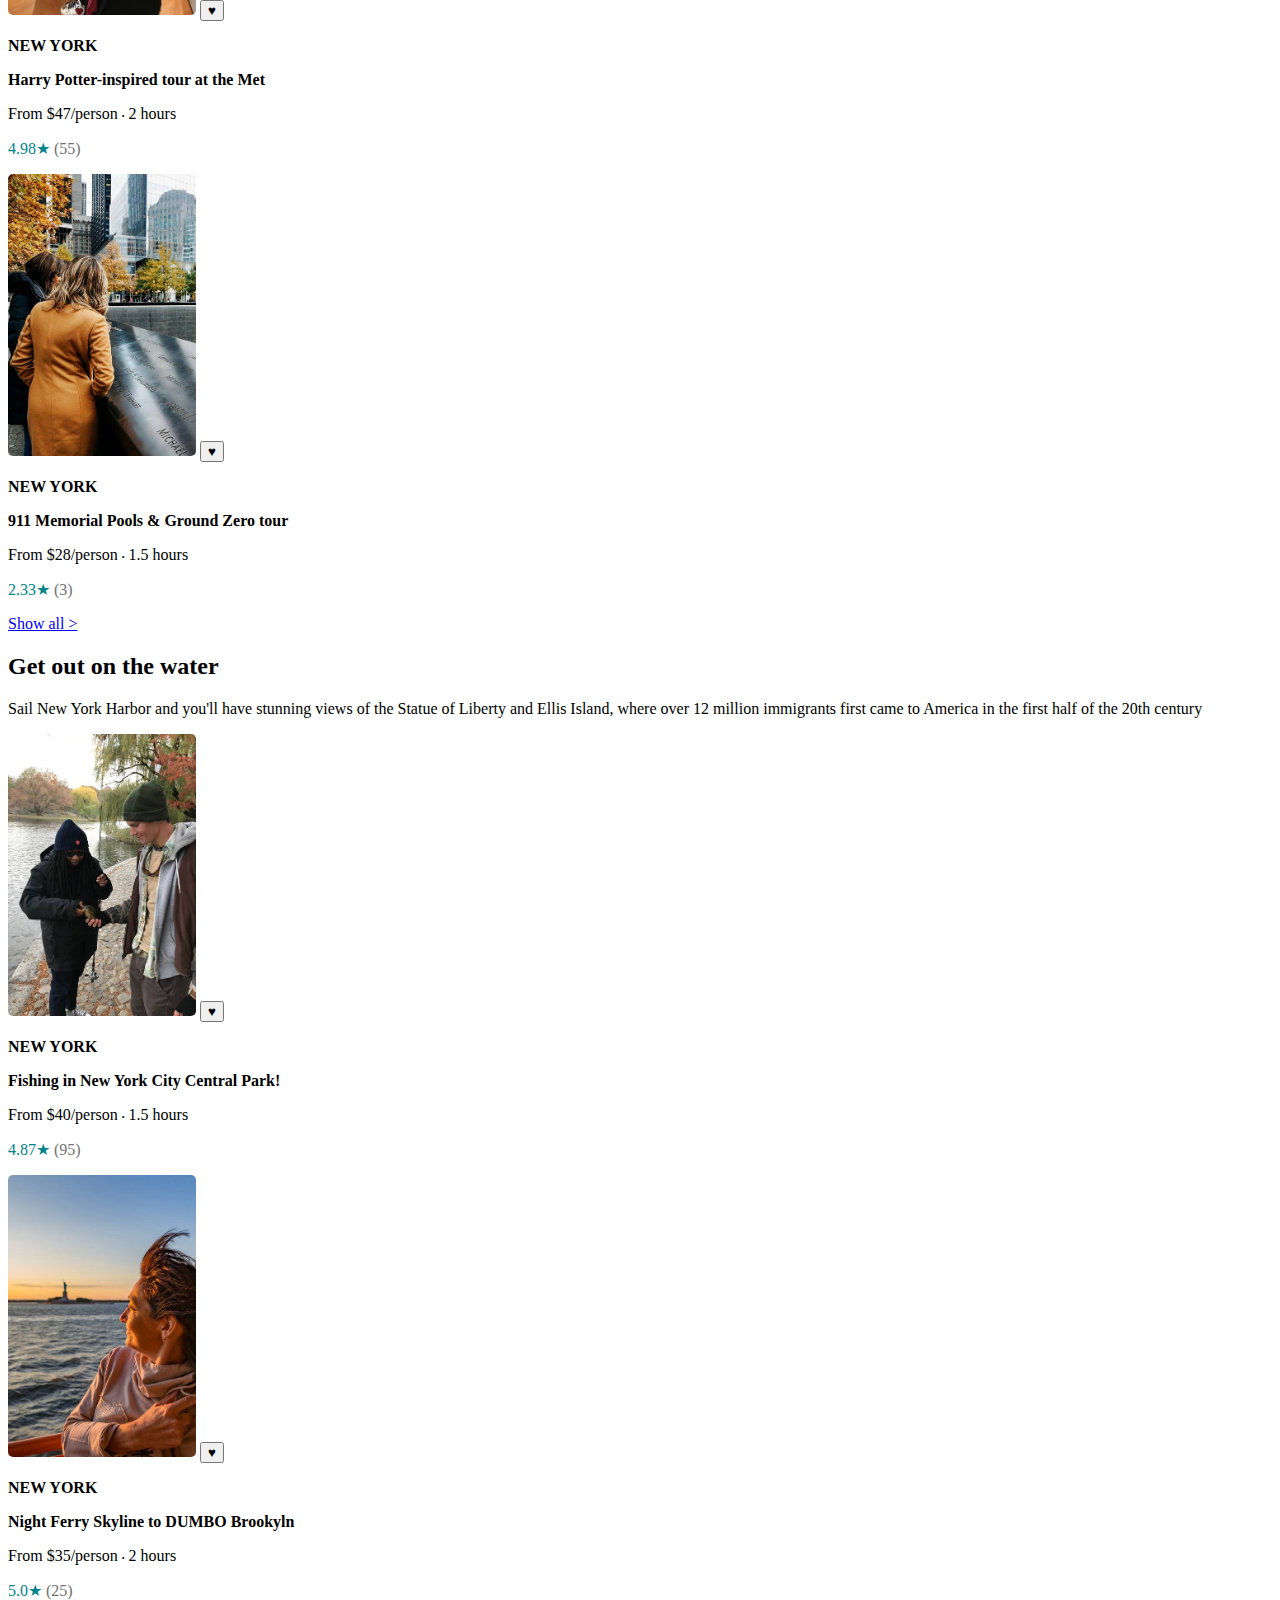
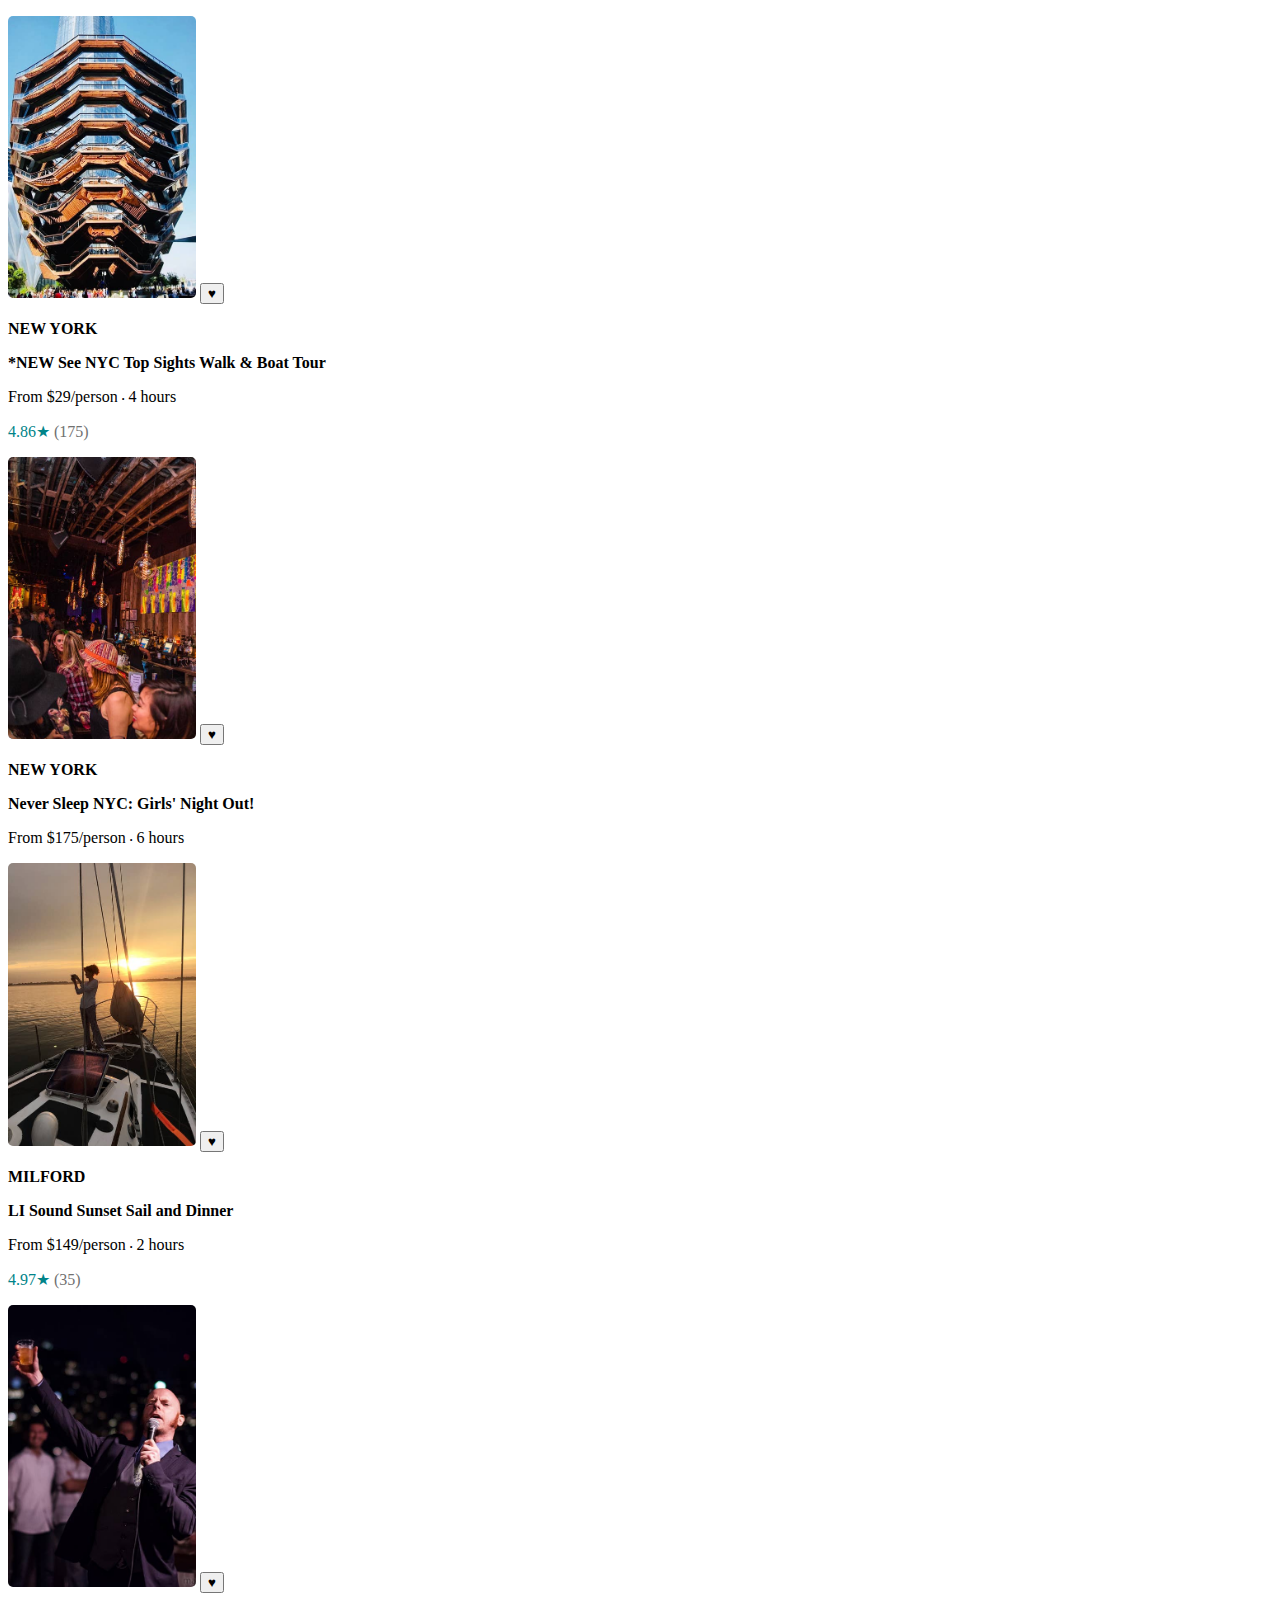
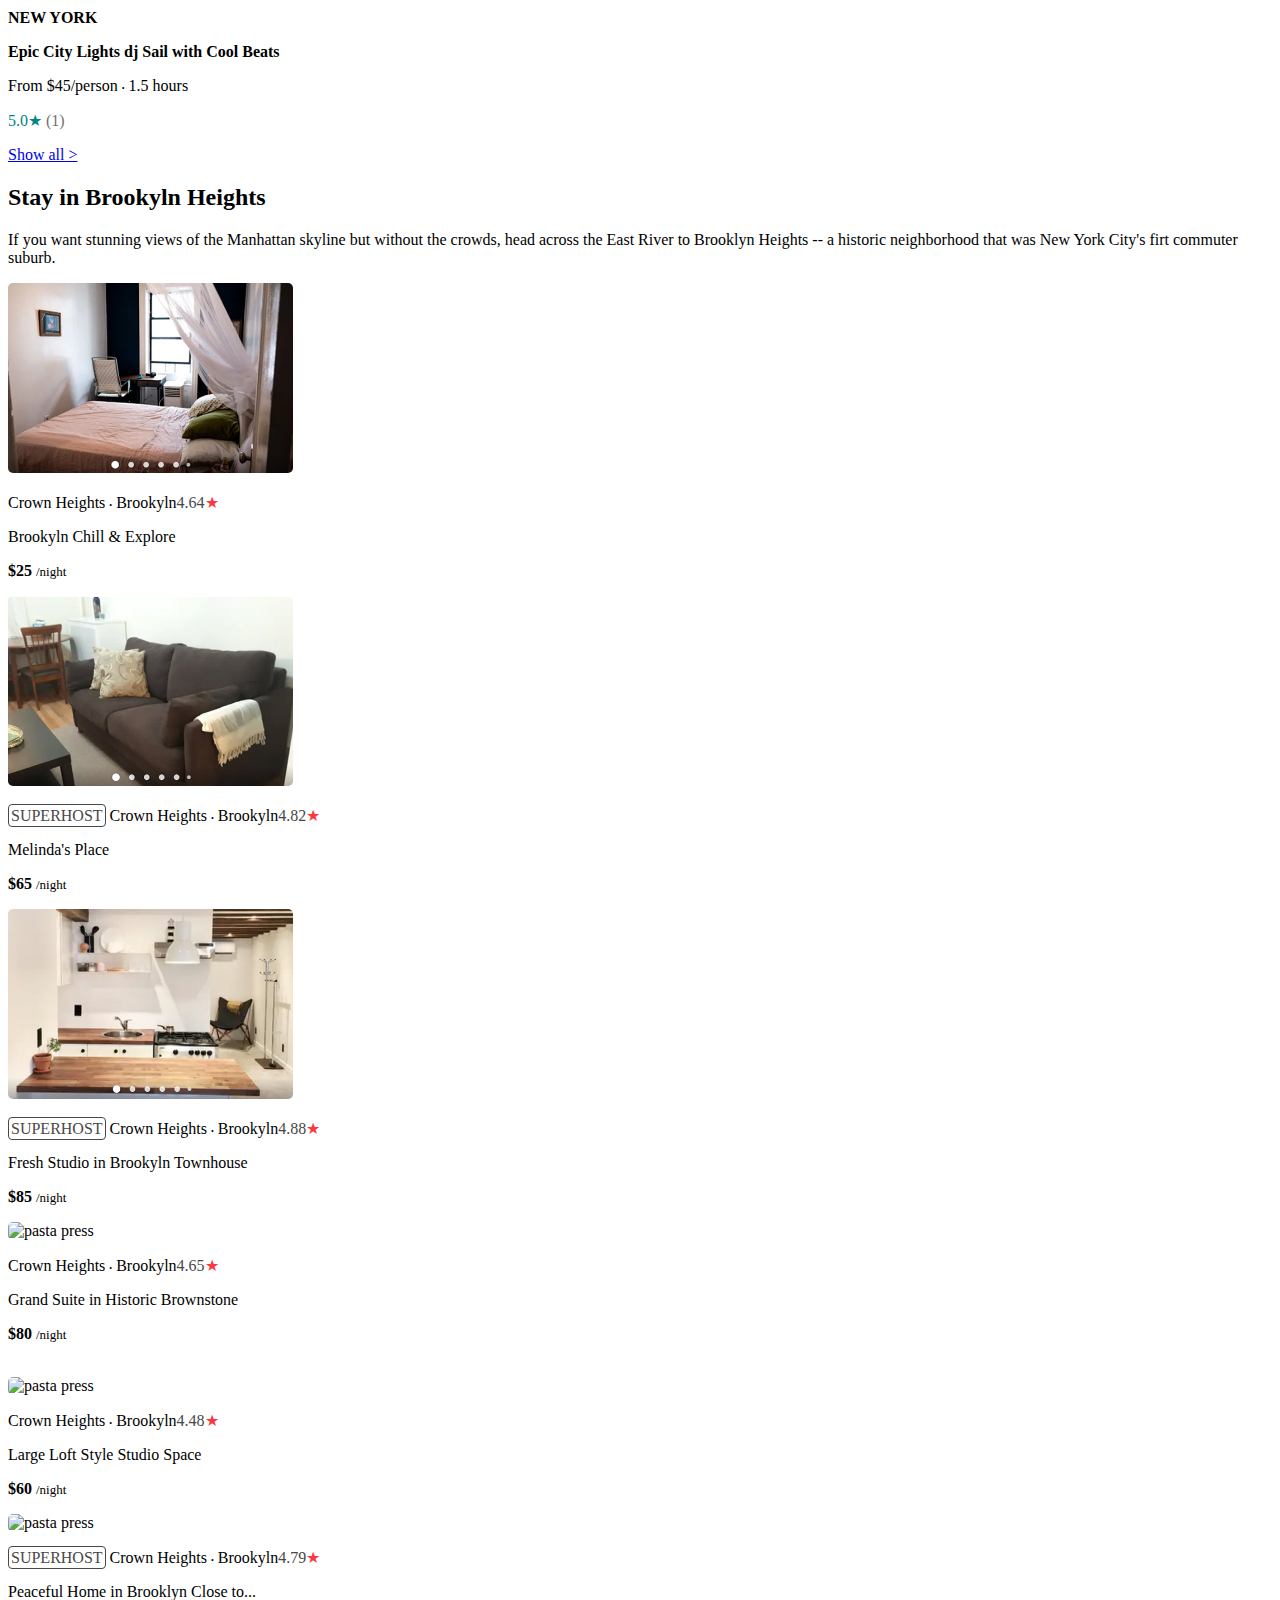
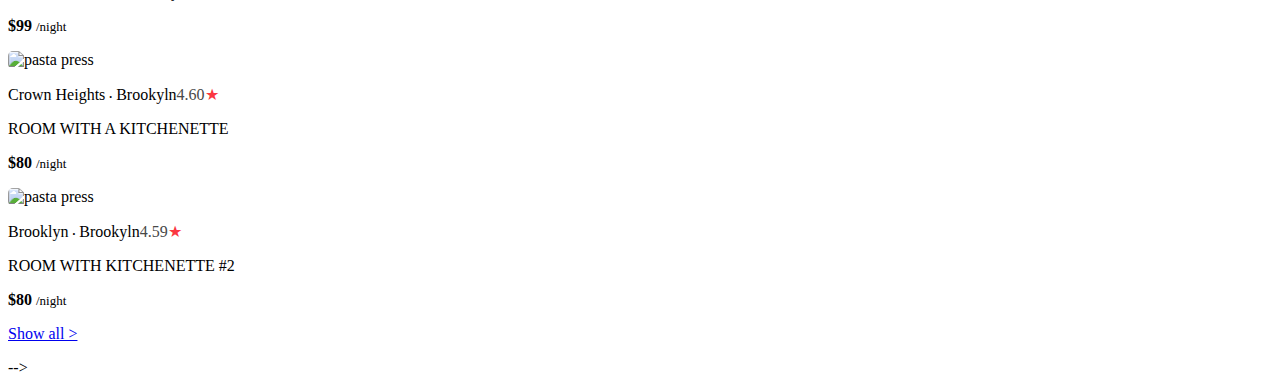
==== commit a93eb606: "more flexiness" ====
--- a/index.html
+++ b/index.html
@@ -39,14 +39,16 @@
 <!-- FIRST ROW -->
 
 <div class="row-history">
-      <div class="container"
-        <div class="row-description">
+
+      <div class="container">
+        <div class="test">
 
           <h2>History walks around the city</h2>
 
           <p><span class="nextlarger";>From the glitz of the Gilded Age to the modern Broadway musical, New York City has always been a center of American culture -- and each borough has its own stories to tell.</span></p>
 
         </div>
+      </div>
 
 
       <div class="rowitem">
@@ -169,6 +171,7 @@
 
 <!-- SECOND ROW -->
 
+
         <div class="row-visit">
 
           <div class="row-description">
@@ -270,7 +273,7 @@
               font-weight: 600">Harry Potter-inspired tour at the Met</span></p>
               <p class="line3"><span style="
               font-weight: 300">From $47/person <span style="font-size: 8px">&#8226;</span> 2 hours</span></p>
-              <!-- <p class="line4"><span style="color: #008489">4.98&starf; </span><span style="color: #717171">(55)</span></p> -->
+              <p class="line4"><span style="color: #008489">4.98&starf; </span><span style="color: #717171">(55)</span></p>
             </div>
           </div>
        </div>
@@ -583,7 +586,7 @@
 
 
                   <a href="all.html" target="_blank" class="allbtn"><p class="showall" style="margin-top: 0px">Show all ></p></a>
-            </div>
+            </div> -->
 
 </div>
 
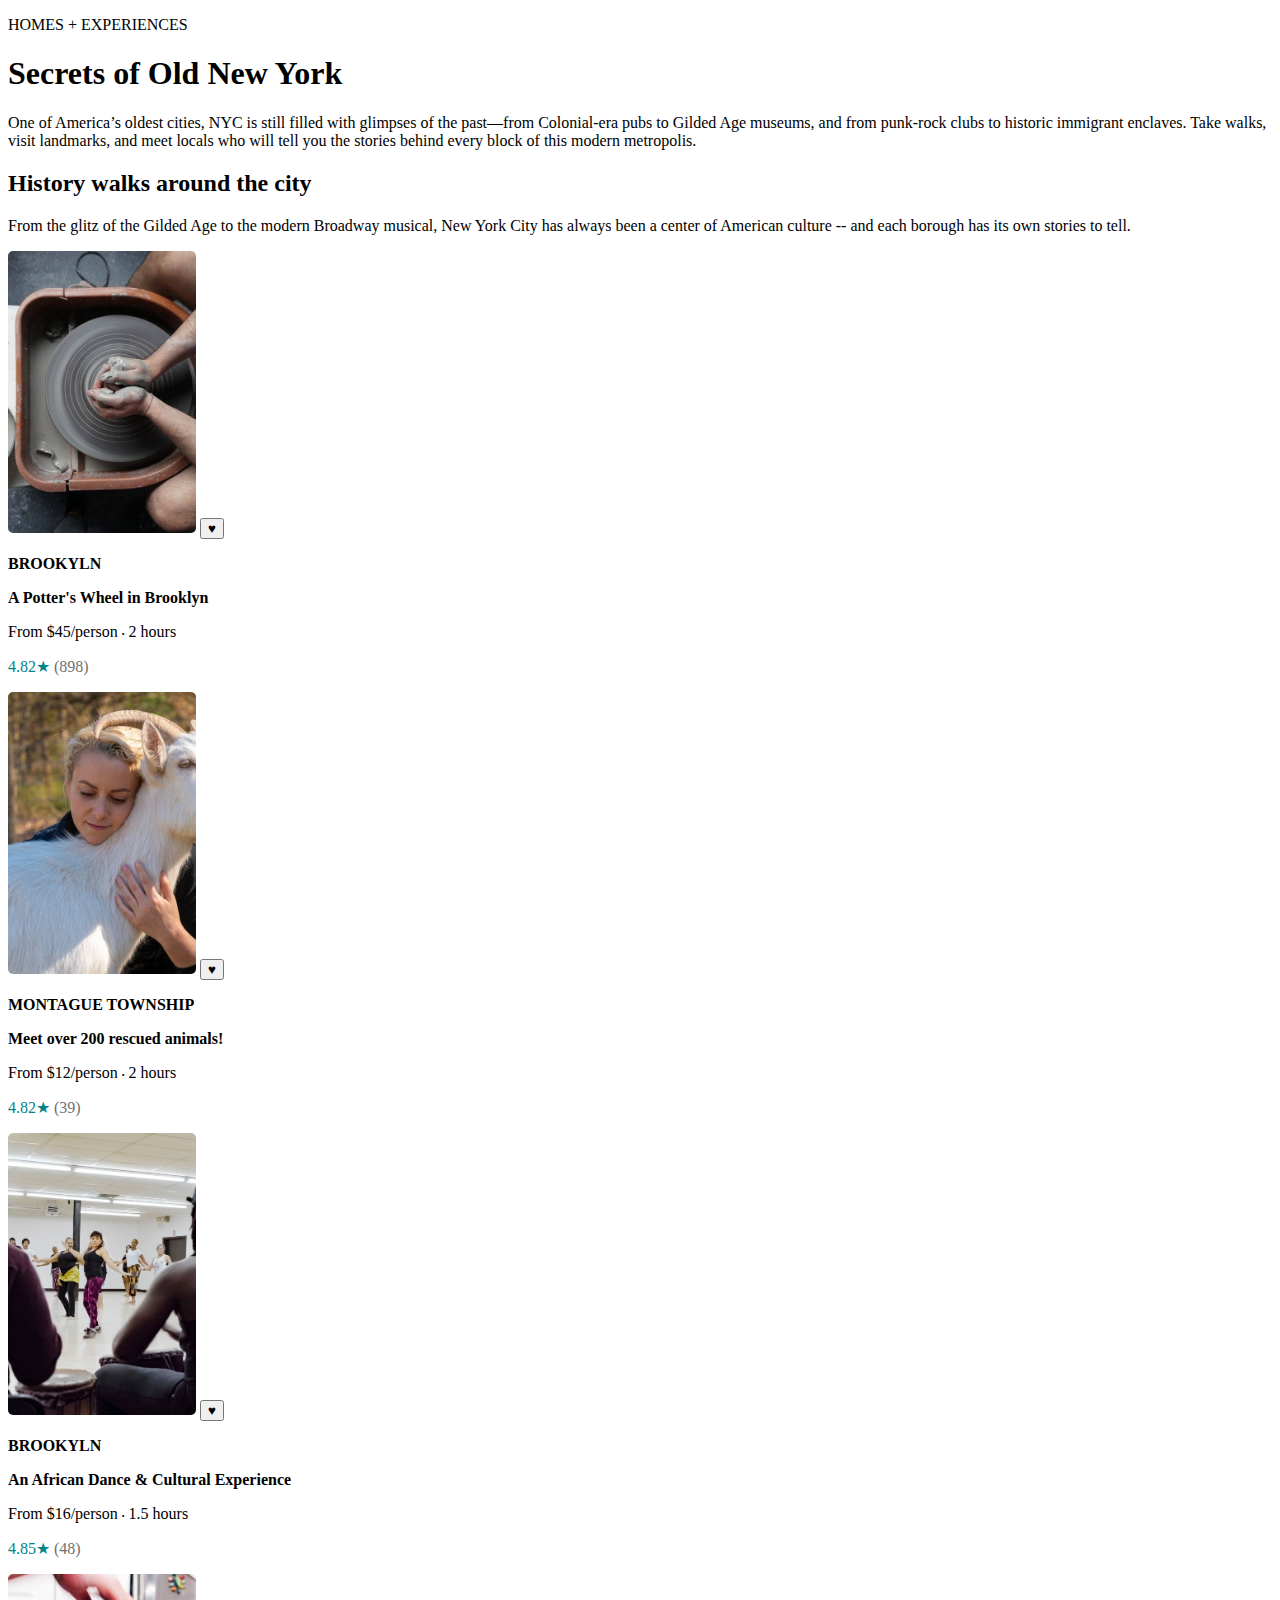
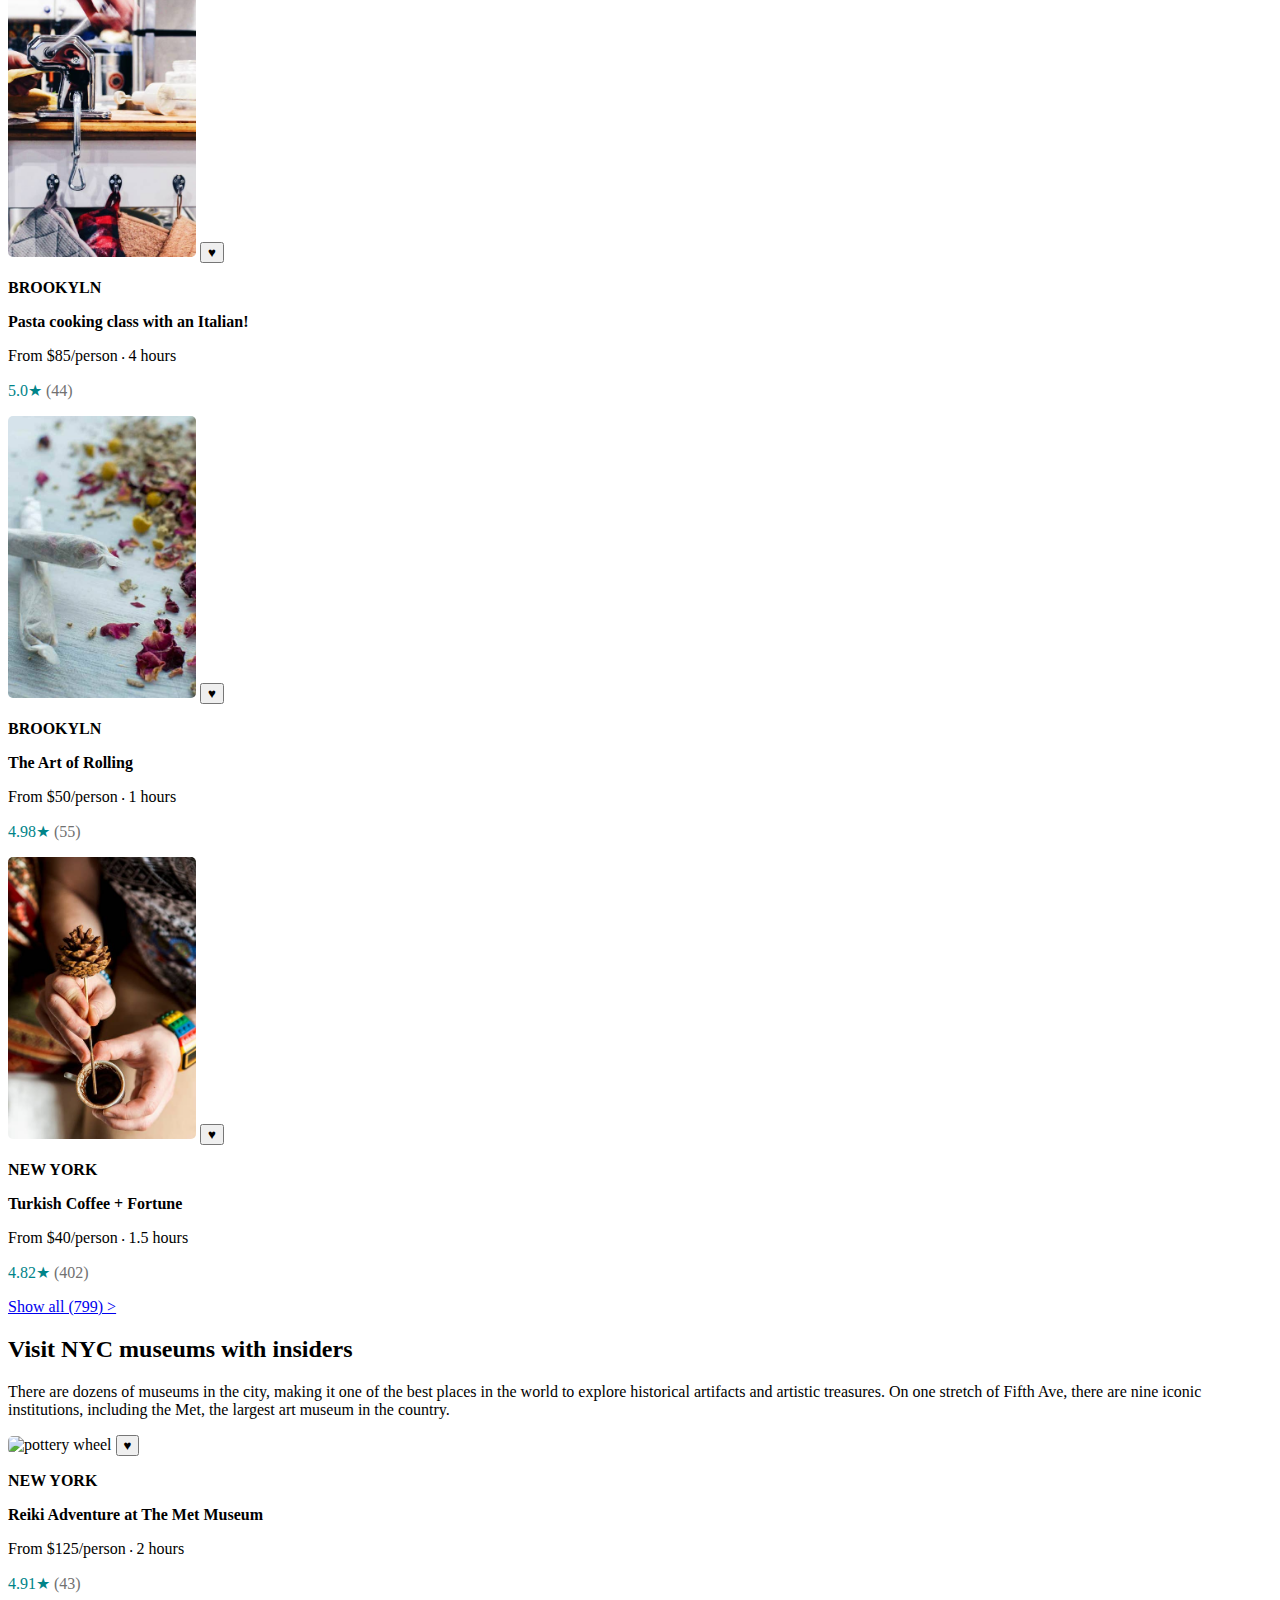
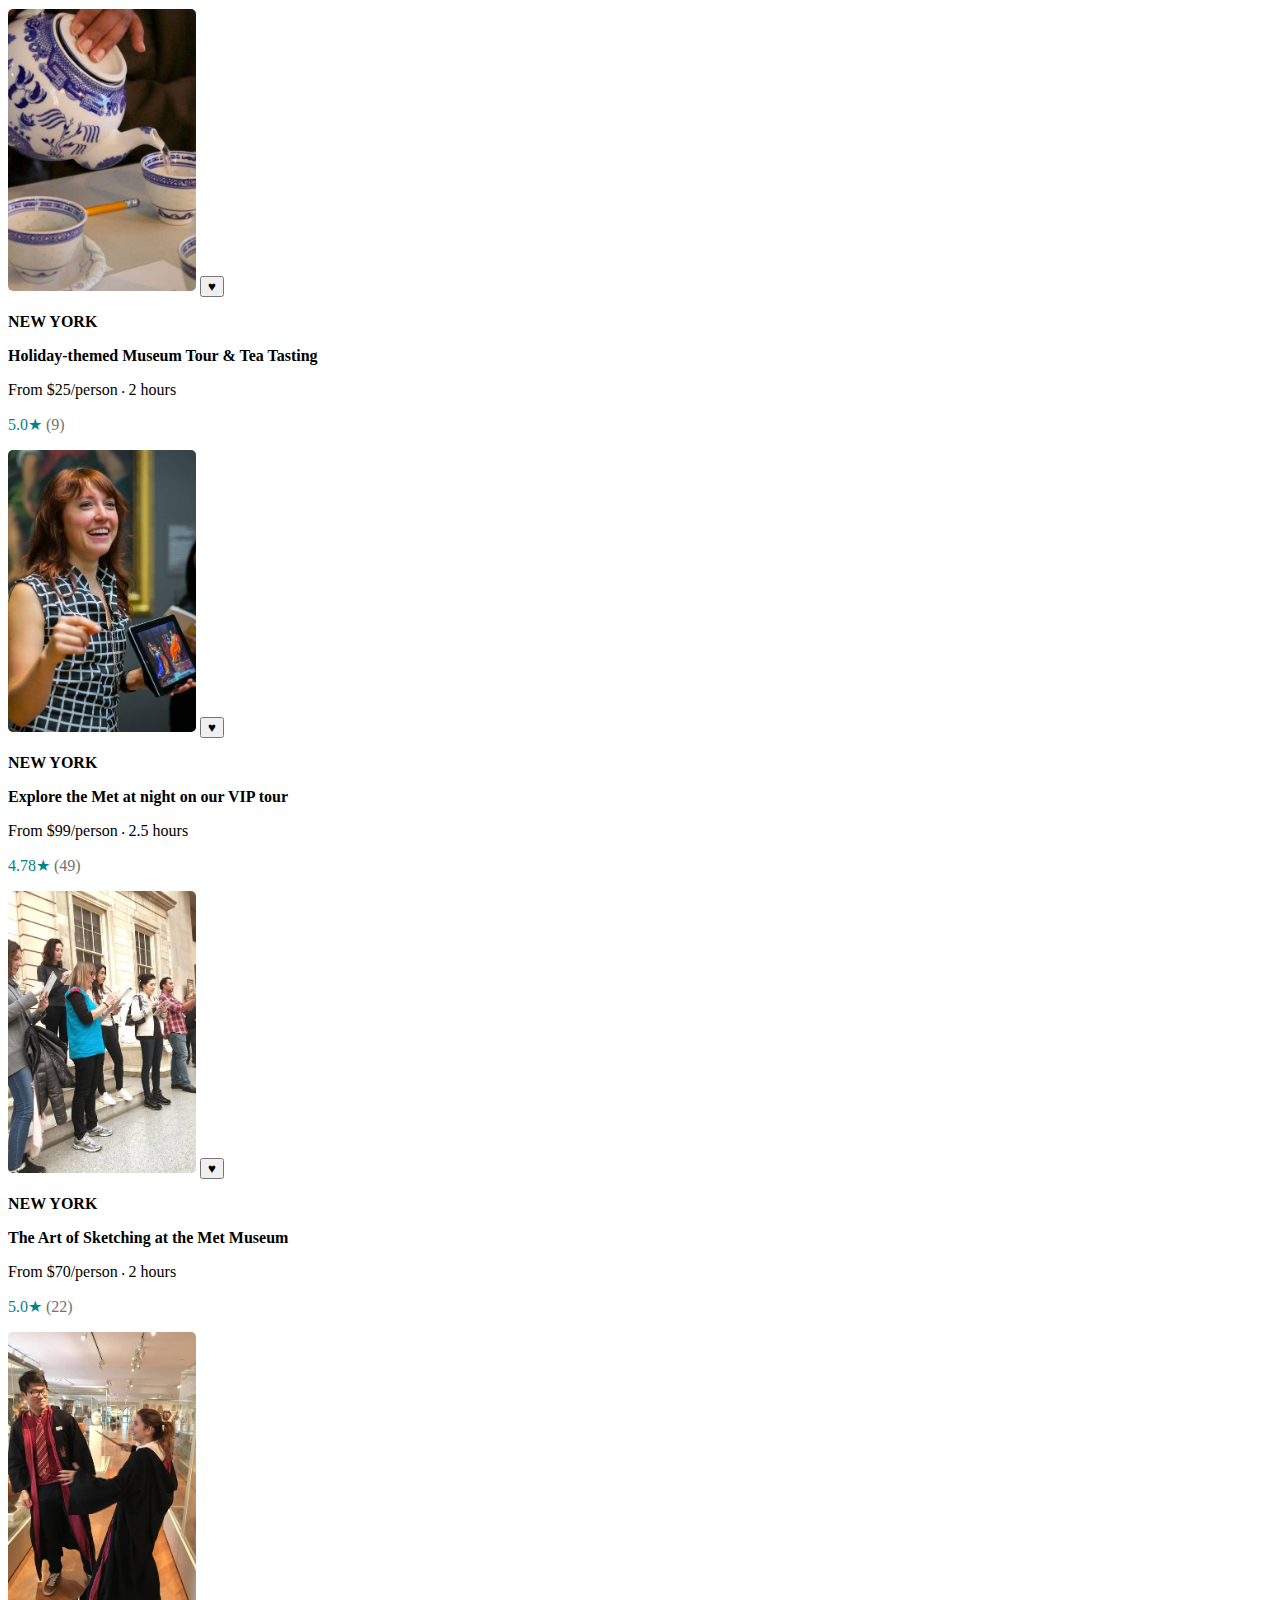
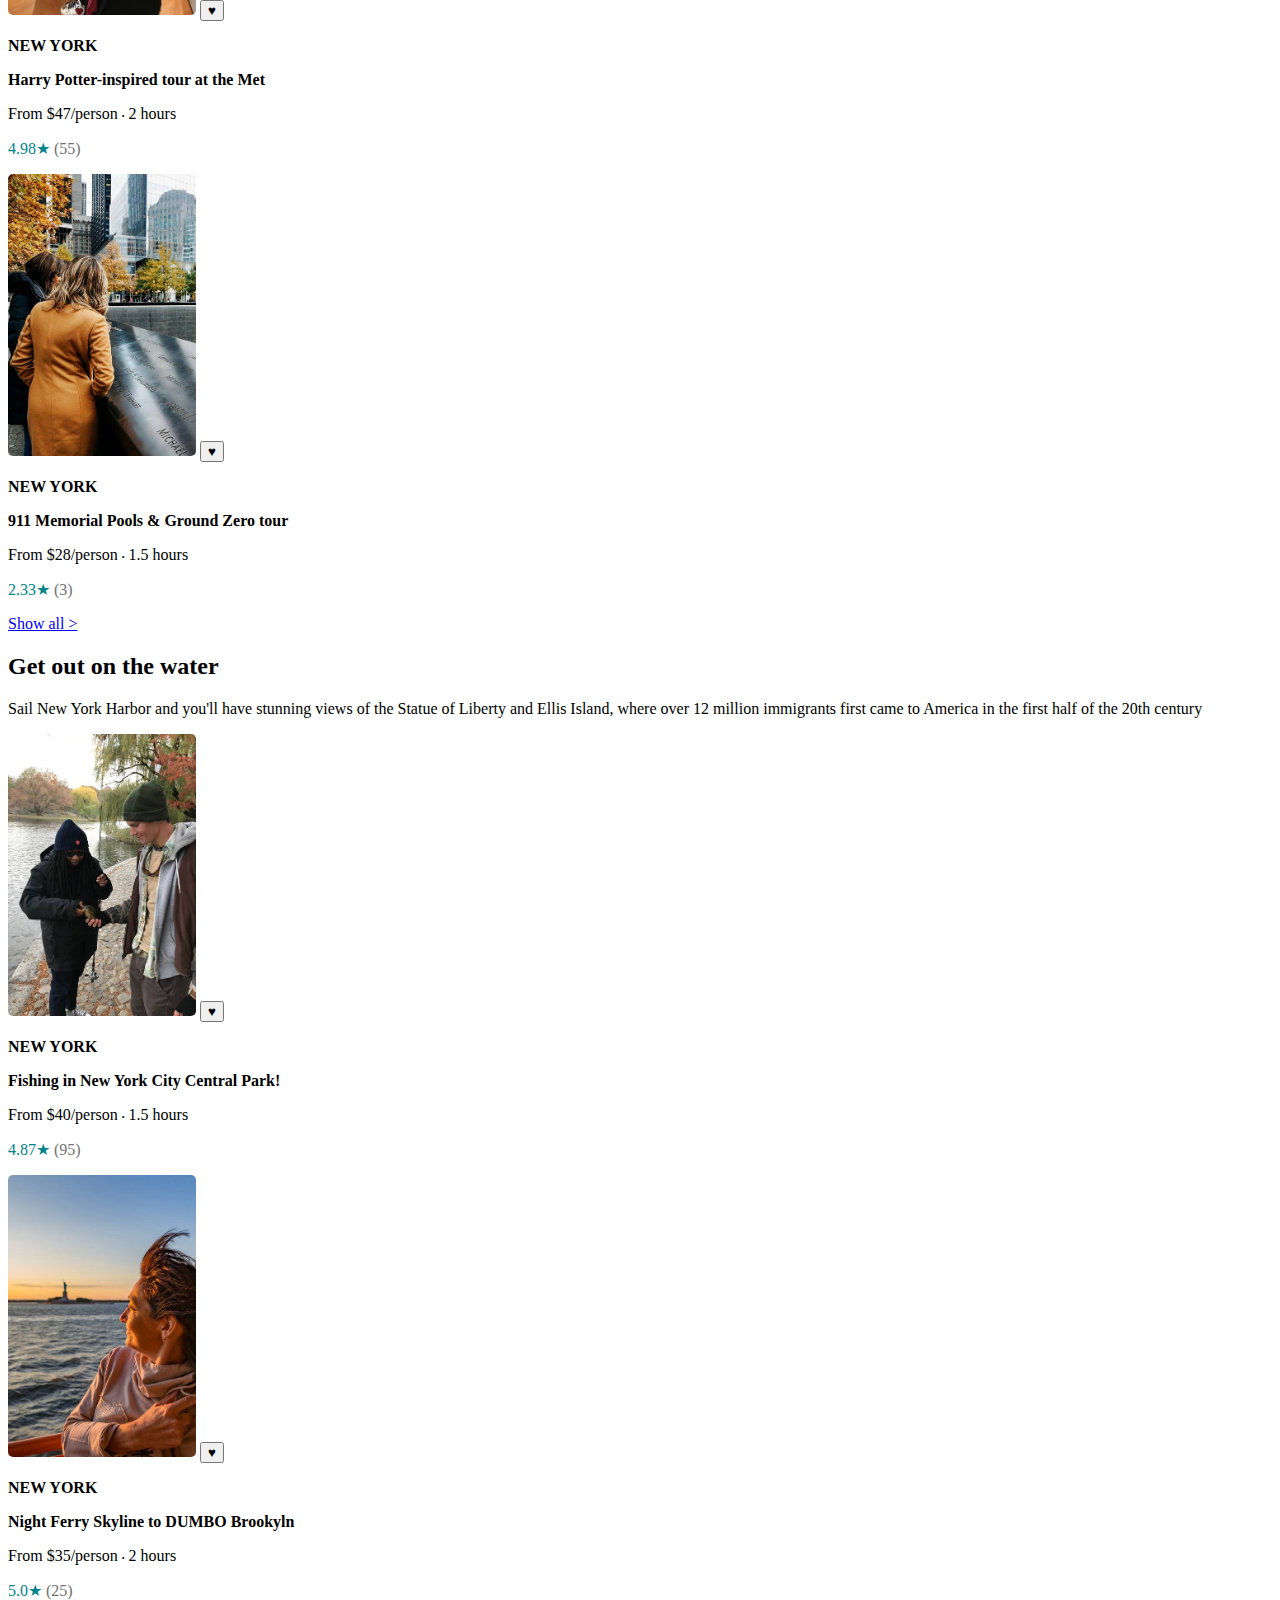
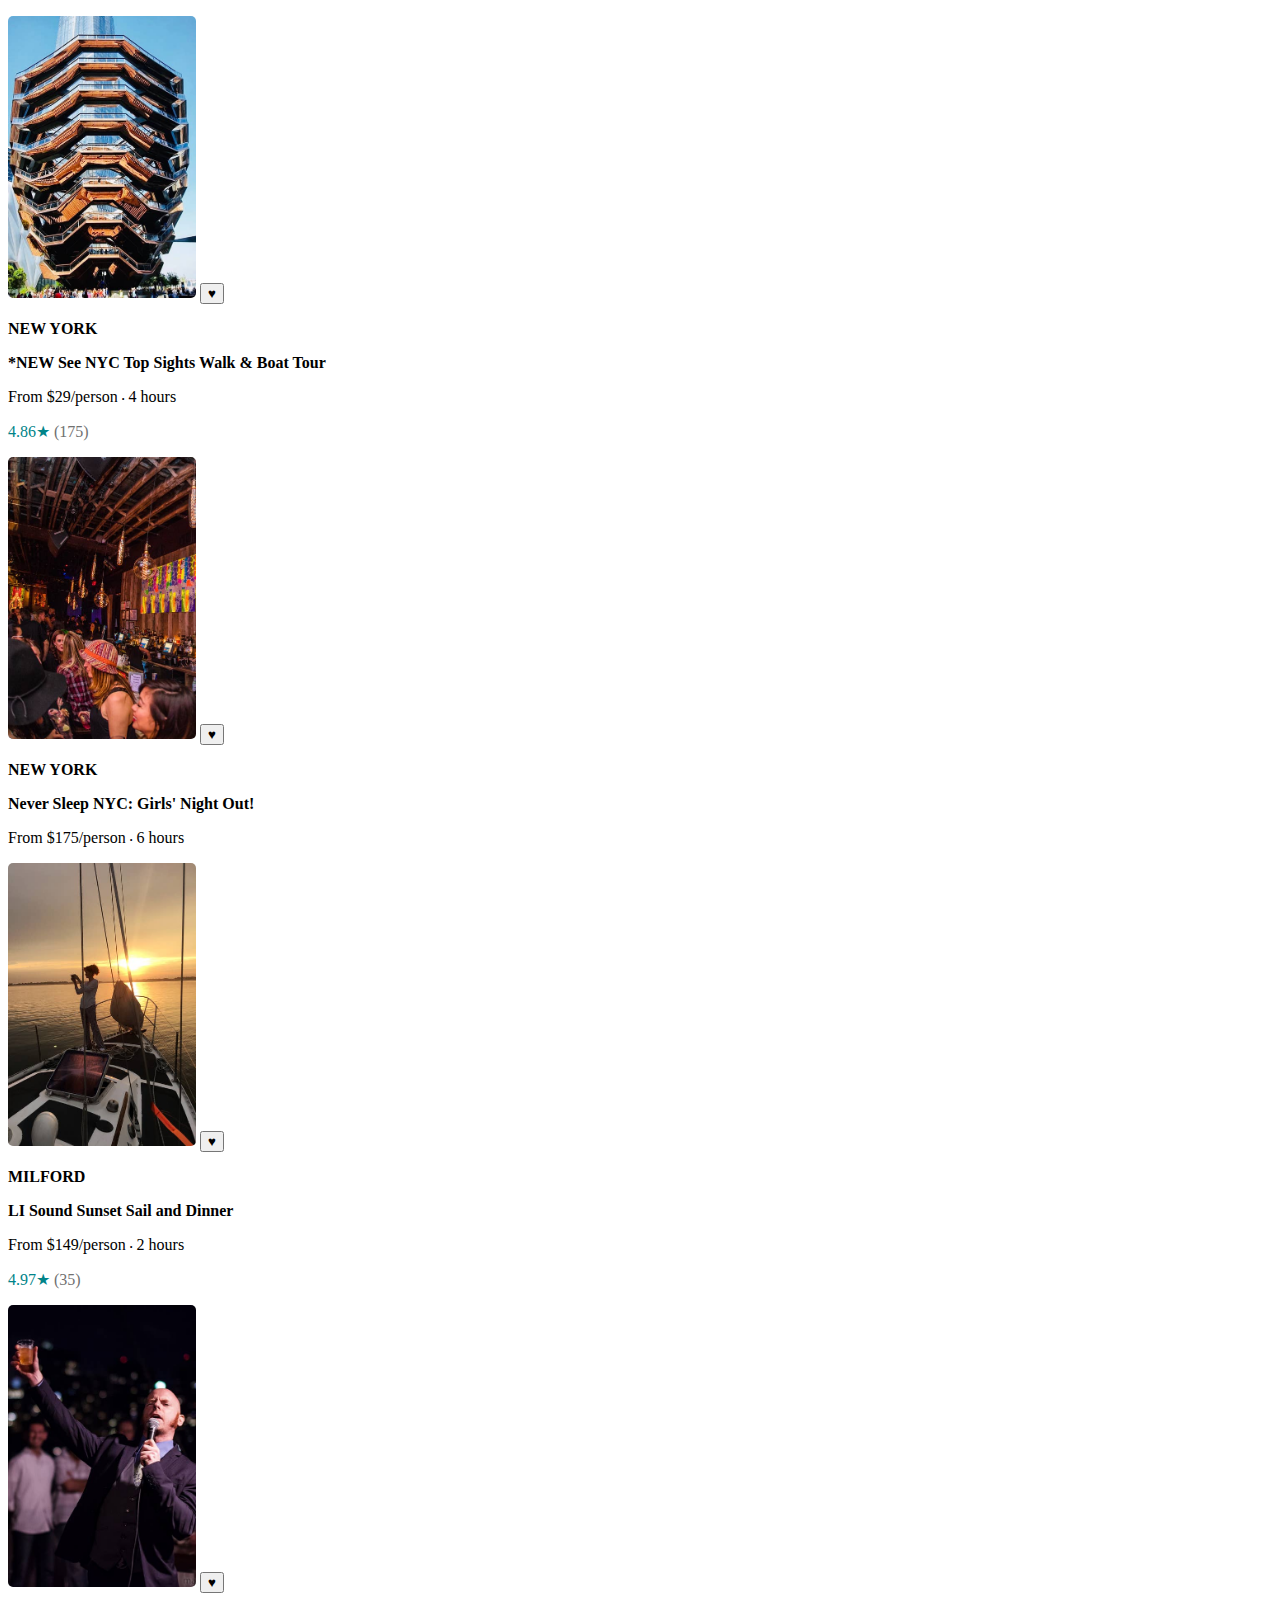
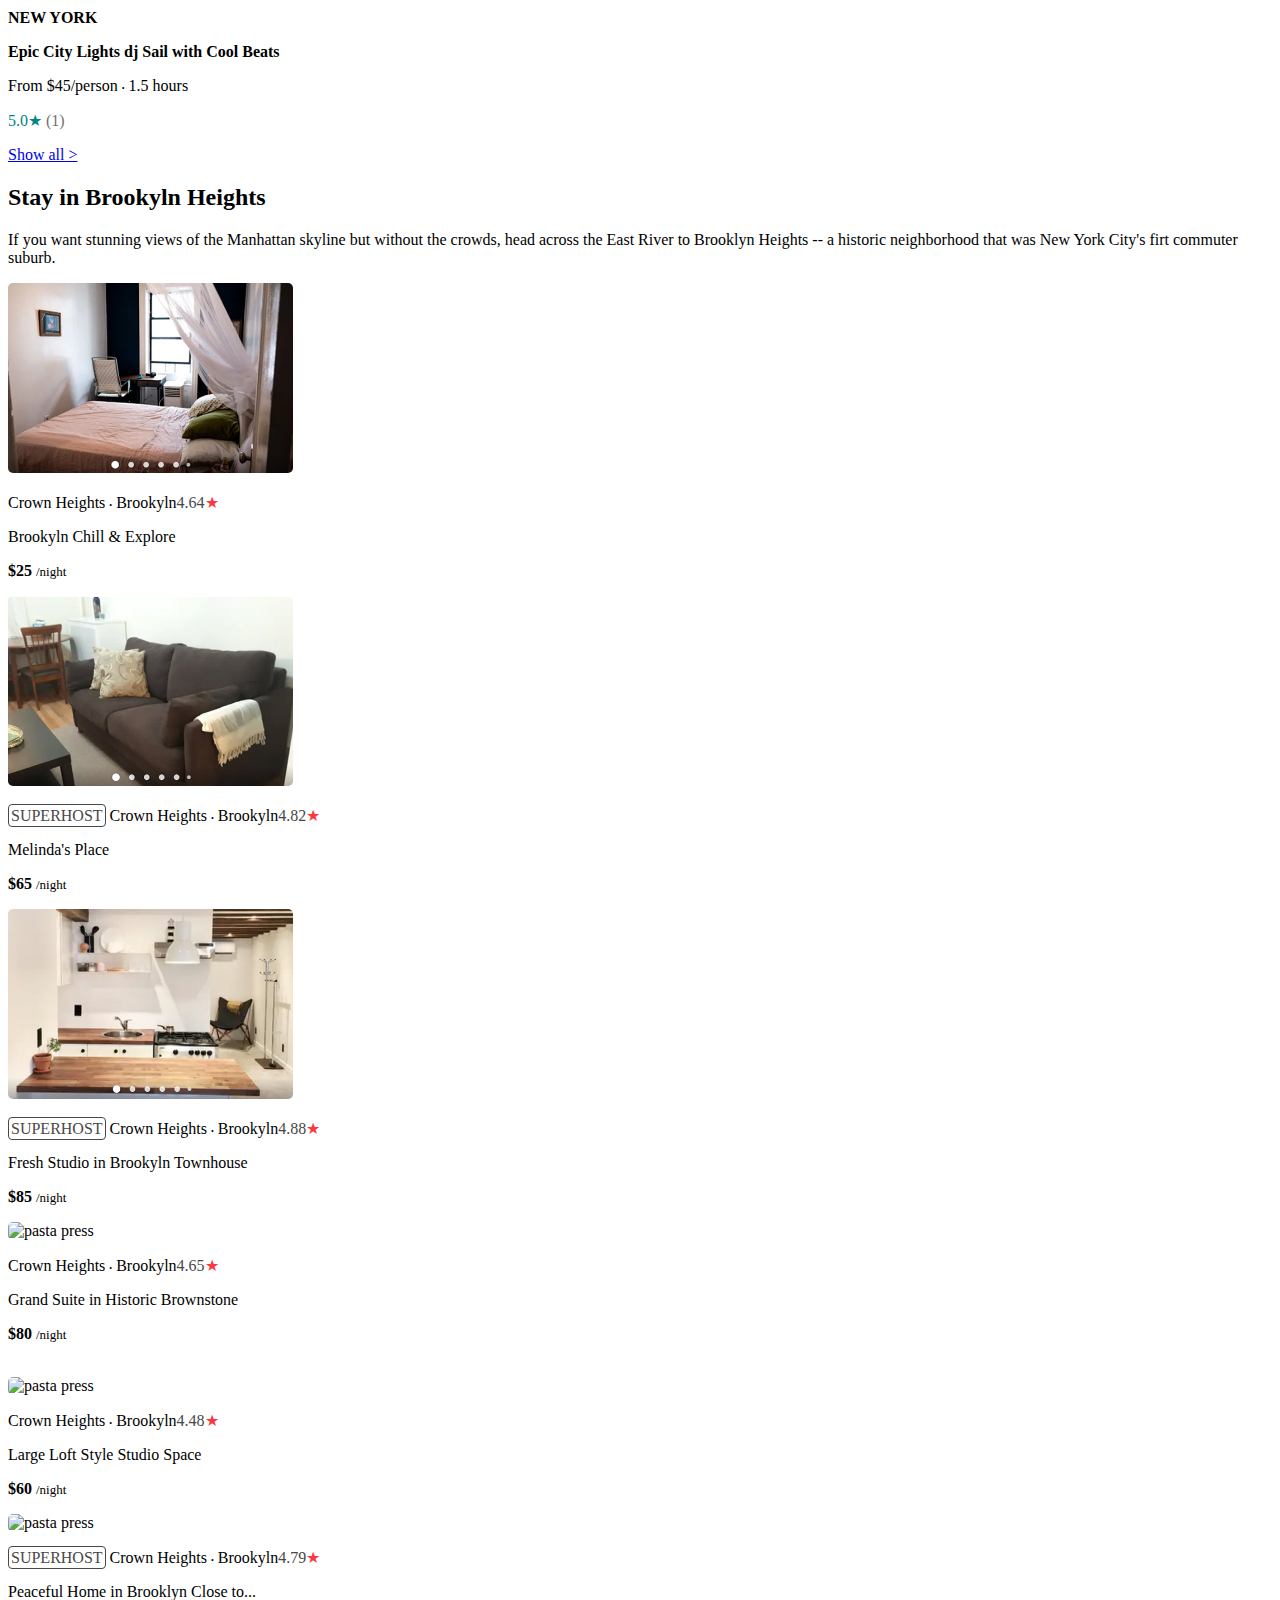
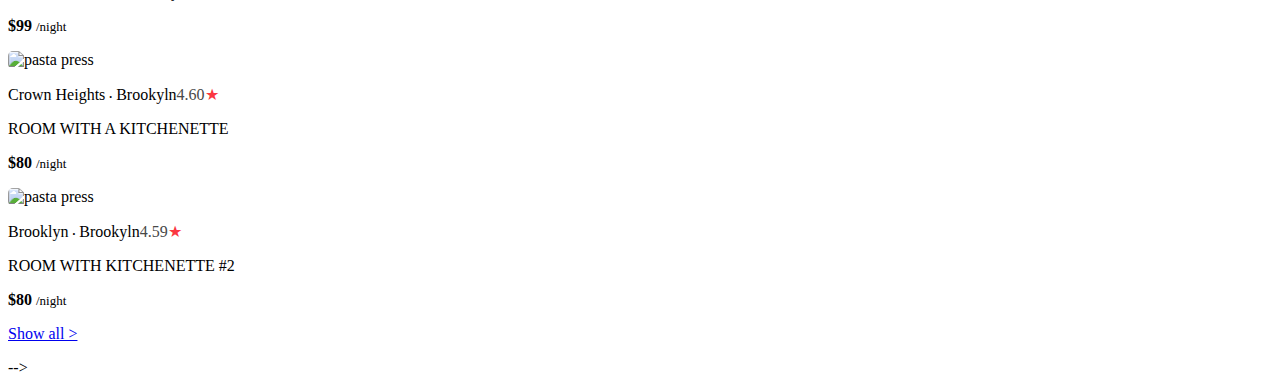
==== commit 473bc7f3: "fixed h1 and h2" ====
--- a/index.html
+++ b/index.html
@@ -20,17 +20,15 @@
   </header>
 
 
-<div class="container page-description">
   <div class="main">
 
       <p><span class="homes";>HOMES + EXPERIENCES</span></p>
 
-      <h1>Secrets of Old New York</h1>
+      <h1><span class="break">Secrets of Old </span><span class="break">New York</span></h1>
 
       <p><span class="larger";>One of America’s oldest cities, NYC is still filled with glimpses of the past—from Colonial-era pubs to Gilded Age museums, and from punk-rock clubs to historic immigrant enclaves. Take walks, visit landmarks, and meet locals who will tell you the stories behind every block of this modern metropolis.</span></p>
 
   </div>
-</div>
 
 
 <div class="row-body"><!-- this is the the container for all the rows -->
@@ -40,17 +38,15 @@
 
 <div class="row-history">
 
-      <div class="container">
-        <div class="test">
-
-          <h2>History walks around the city</h2>
+        <div class="row-description">
+
+          <h2><span class="break">History walks around </span><span class="break">the city</span></h2>
 
           <p><span class="nextlarger";>From the glitz of the Gilded Age to the modern Broadway musical, New York City has always been a center of American culture -- and each borough has its own stories to tell.</span></p>
 
         </div>
-      </div>
-
-
+
+<div class="container">
       <div class="rowitem">
 
         <div class="photo">
@@ -166,6 +162,8 @@
      </div>
   </div>
 
+</div>
+
       <a href="all.html" target="_blank" class="allbtn"><p class="showall">Show all (799) ></p></a>
 </div>
 
@@ -176,12 +174,14 @@
 
           <div class="row-description">
 
-            <h2>Visit NYC museums with insiders</h2>
+            <h2><span class="break">Visit NYC museums </span><span class="break">with insiders</span></h2>
 
             <p><span class="nextlarger";>There are dozens of museums in the city, making it one of the best places in the world to explore historical artifacts and artistic treasures. On one stretch of Fifth Ave, there are nine iconic institutions, including the Met, the largest art museum in the country.</span></p>
 
           </div>
 
+
+      <div class="container">
           <div class="rowitem">
 
             <div class="photo">
@@ -297,6 +297,8 @@
          </div>
       </div>
 
+  </div>
+
           <a href="all.html" target="_blank" class="allbtn"><p class="showall">Show all ></p></a>
         </div>
 
@@ -313,6 +315,8 @@
                 <p><span class="nextlarger";>Sail New York Harbor and you'll have stunning views of the Statue of Liberty and Ellis Island, where over 12 million immigrants first came to America in the first half of the 20th century</span></p>
 
               </div>
+
+          <div class="container">
 
               <div class="rowitem">
 
@@ -429,6 +433,8 @@
              </div>
           </div>
 
+        </div>
+
               <a href="all.html" target="_blank" class="allbtn"><p class="showall">Show all ></p></a>
             </div>
 
@@ -446,6 +452,8 @@
                     <p><span class="nextlarger";>If you want stunning views of the Manhattan skyline but without the crowds, head across the East River to Brooklyn Heights -- a historic neighborhood that was New York City's firt commuter suburb.</span></p>
 
                   </div>
+
+              <div class="container">
 
                   <div class="rentitem">
 
@@ -582,7 +590,7 @@
                 </div>
               </div>
 
-
+          </div>
 
 
                   <a href="all.html" target="_blank" class="allbtn"><p class="showall" style="margin-top: 0px">Show all ></p></a>
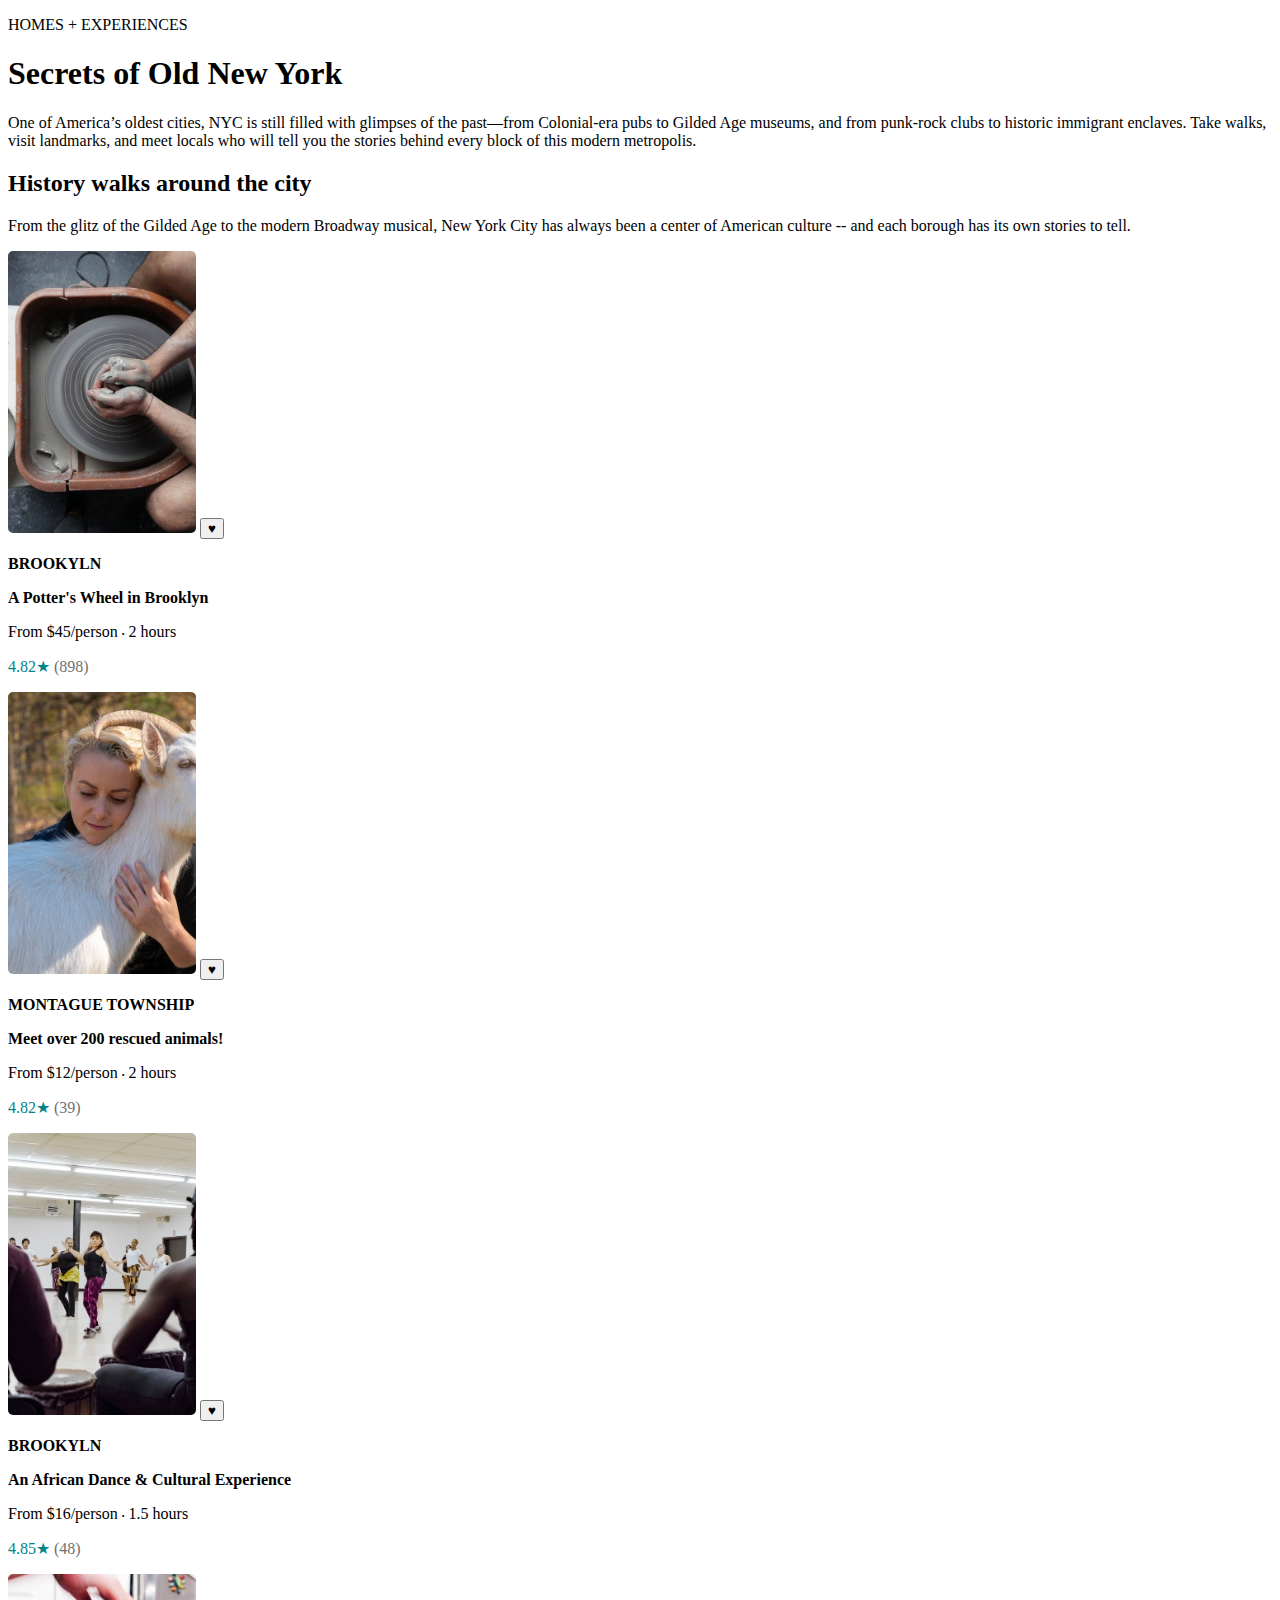
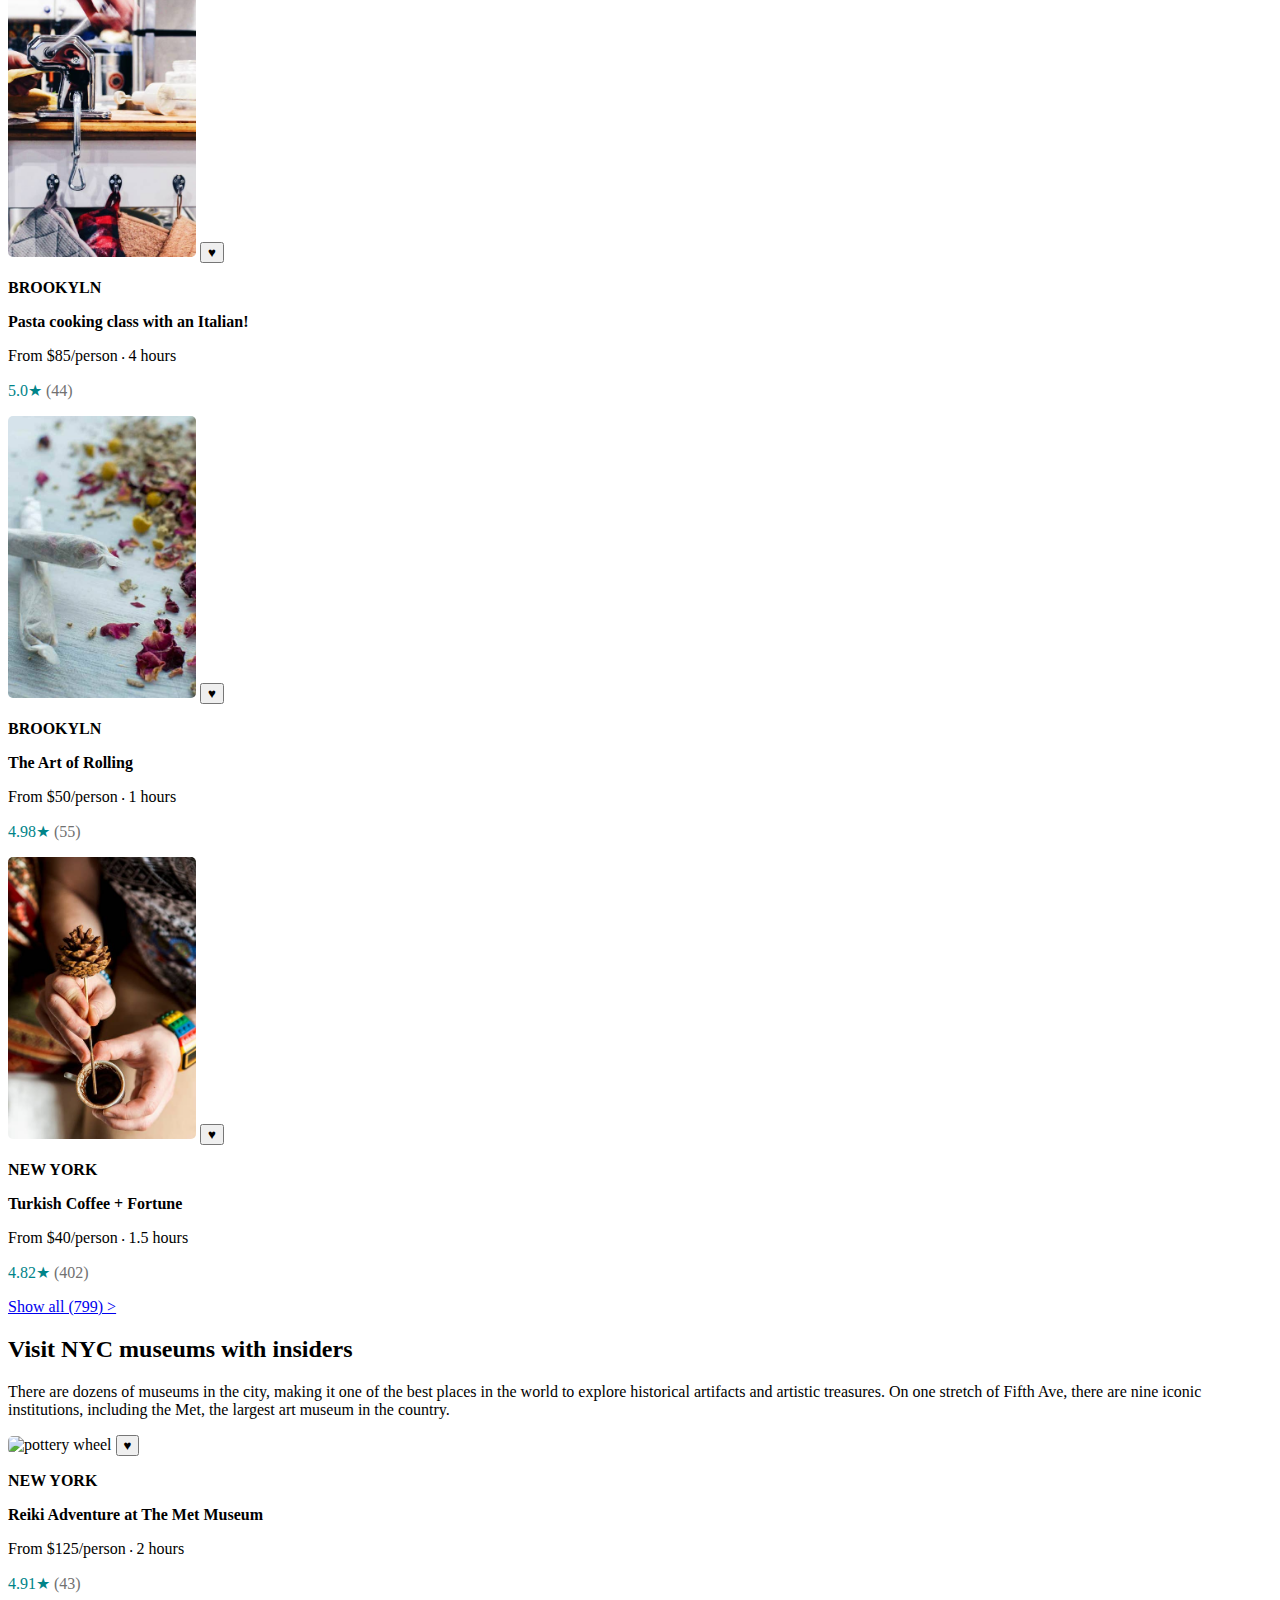
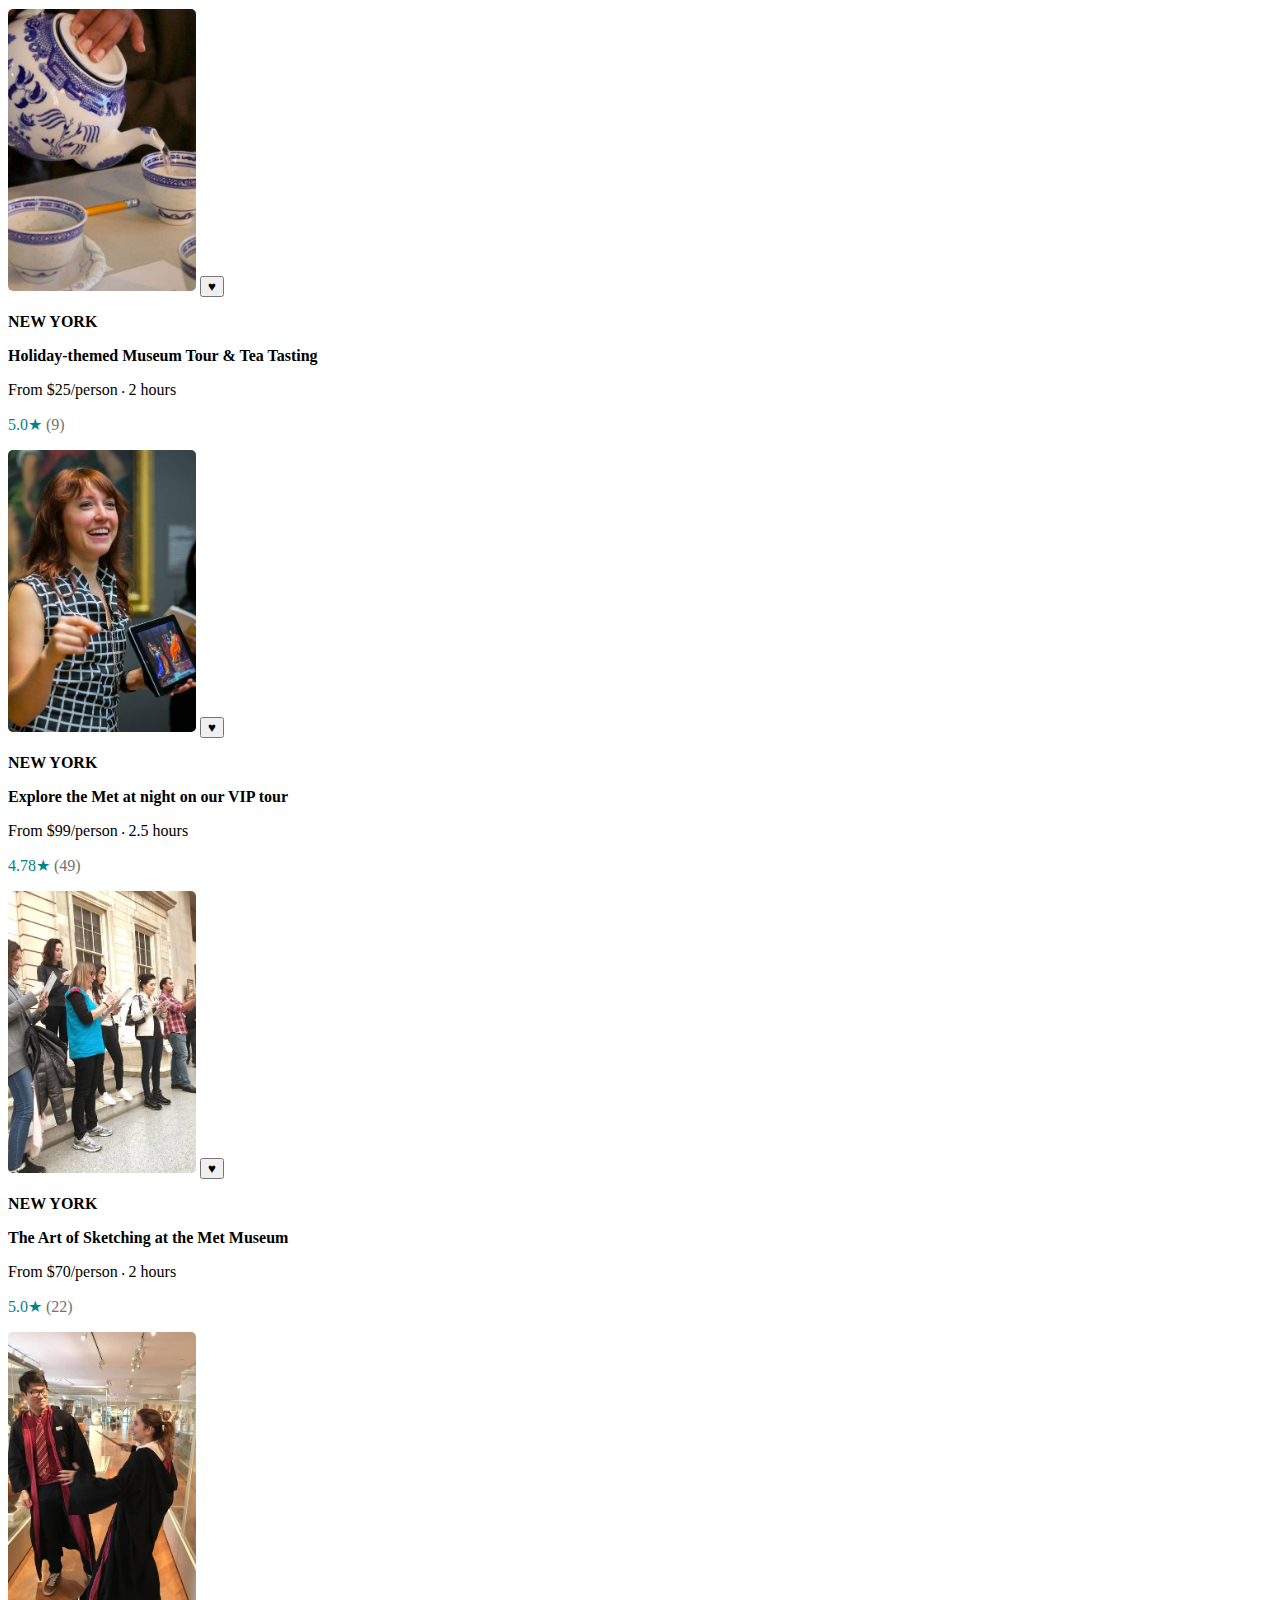
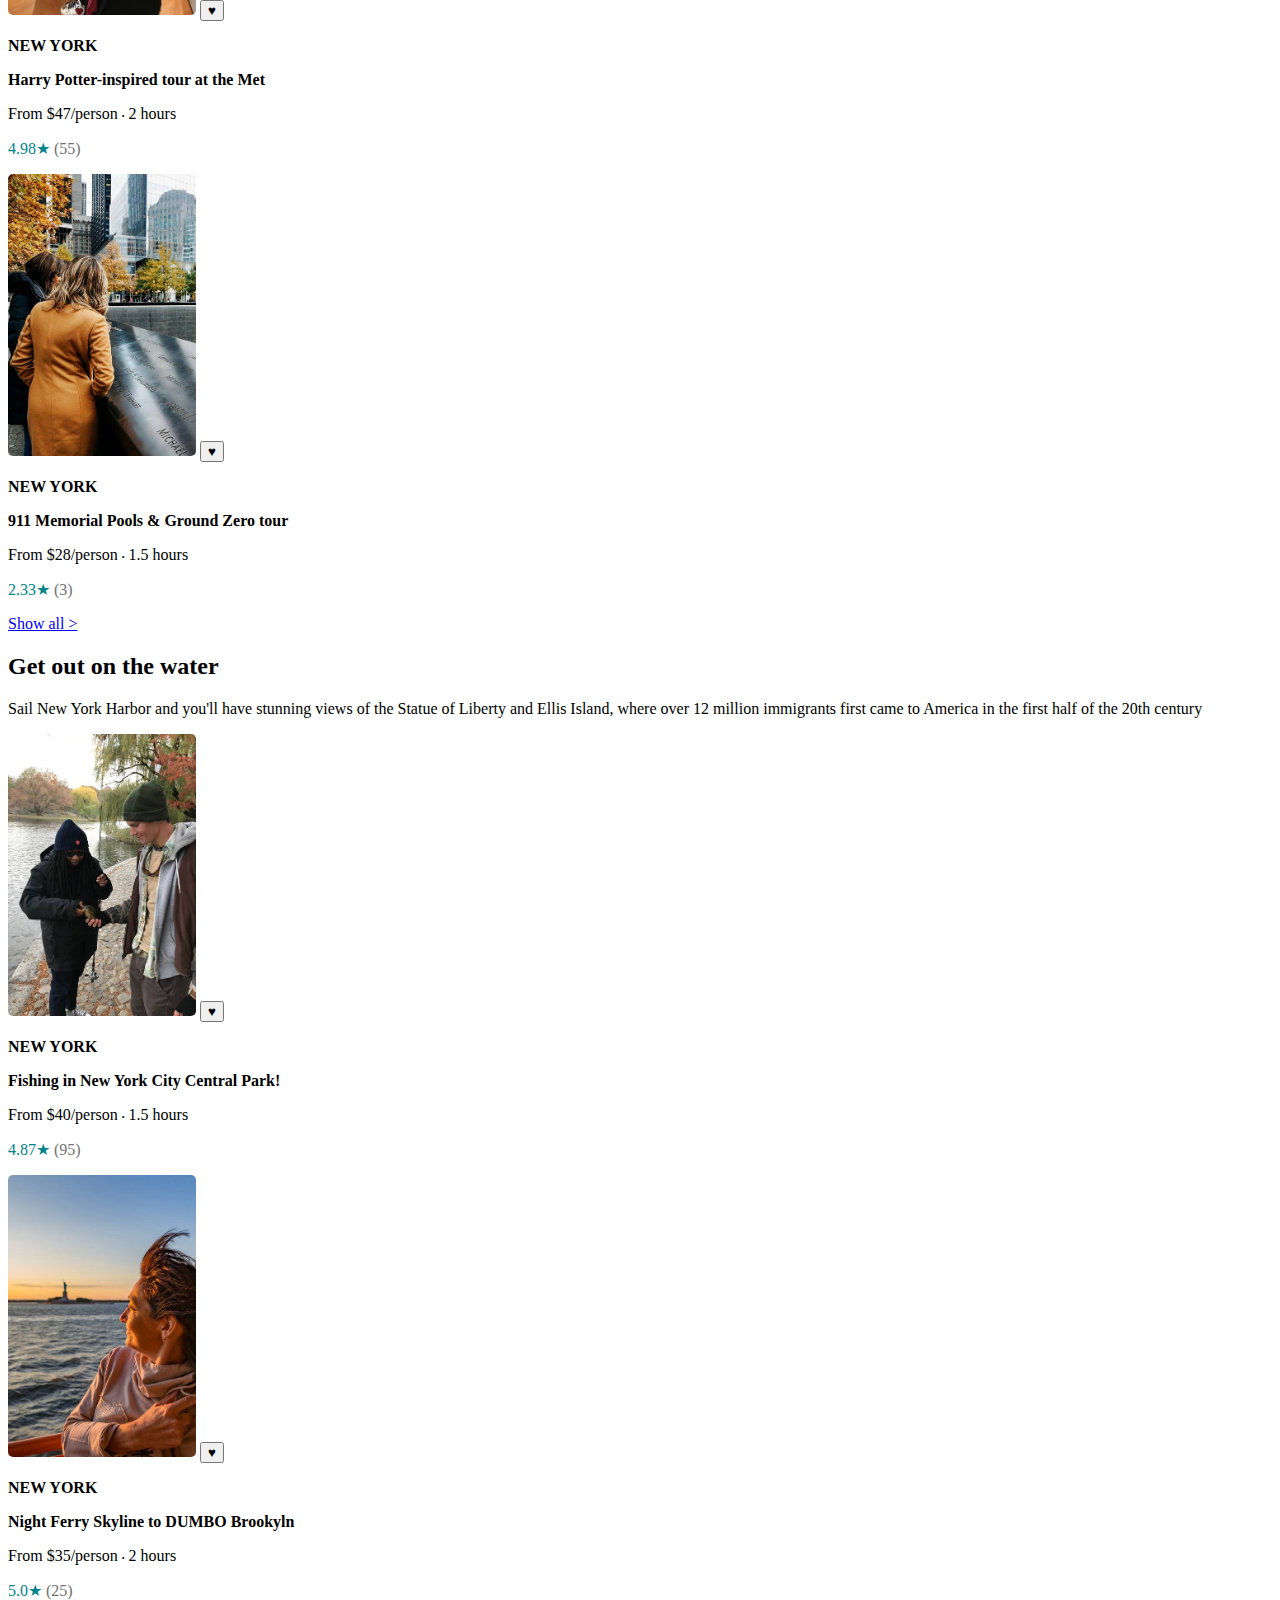
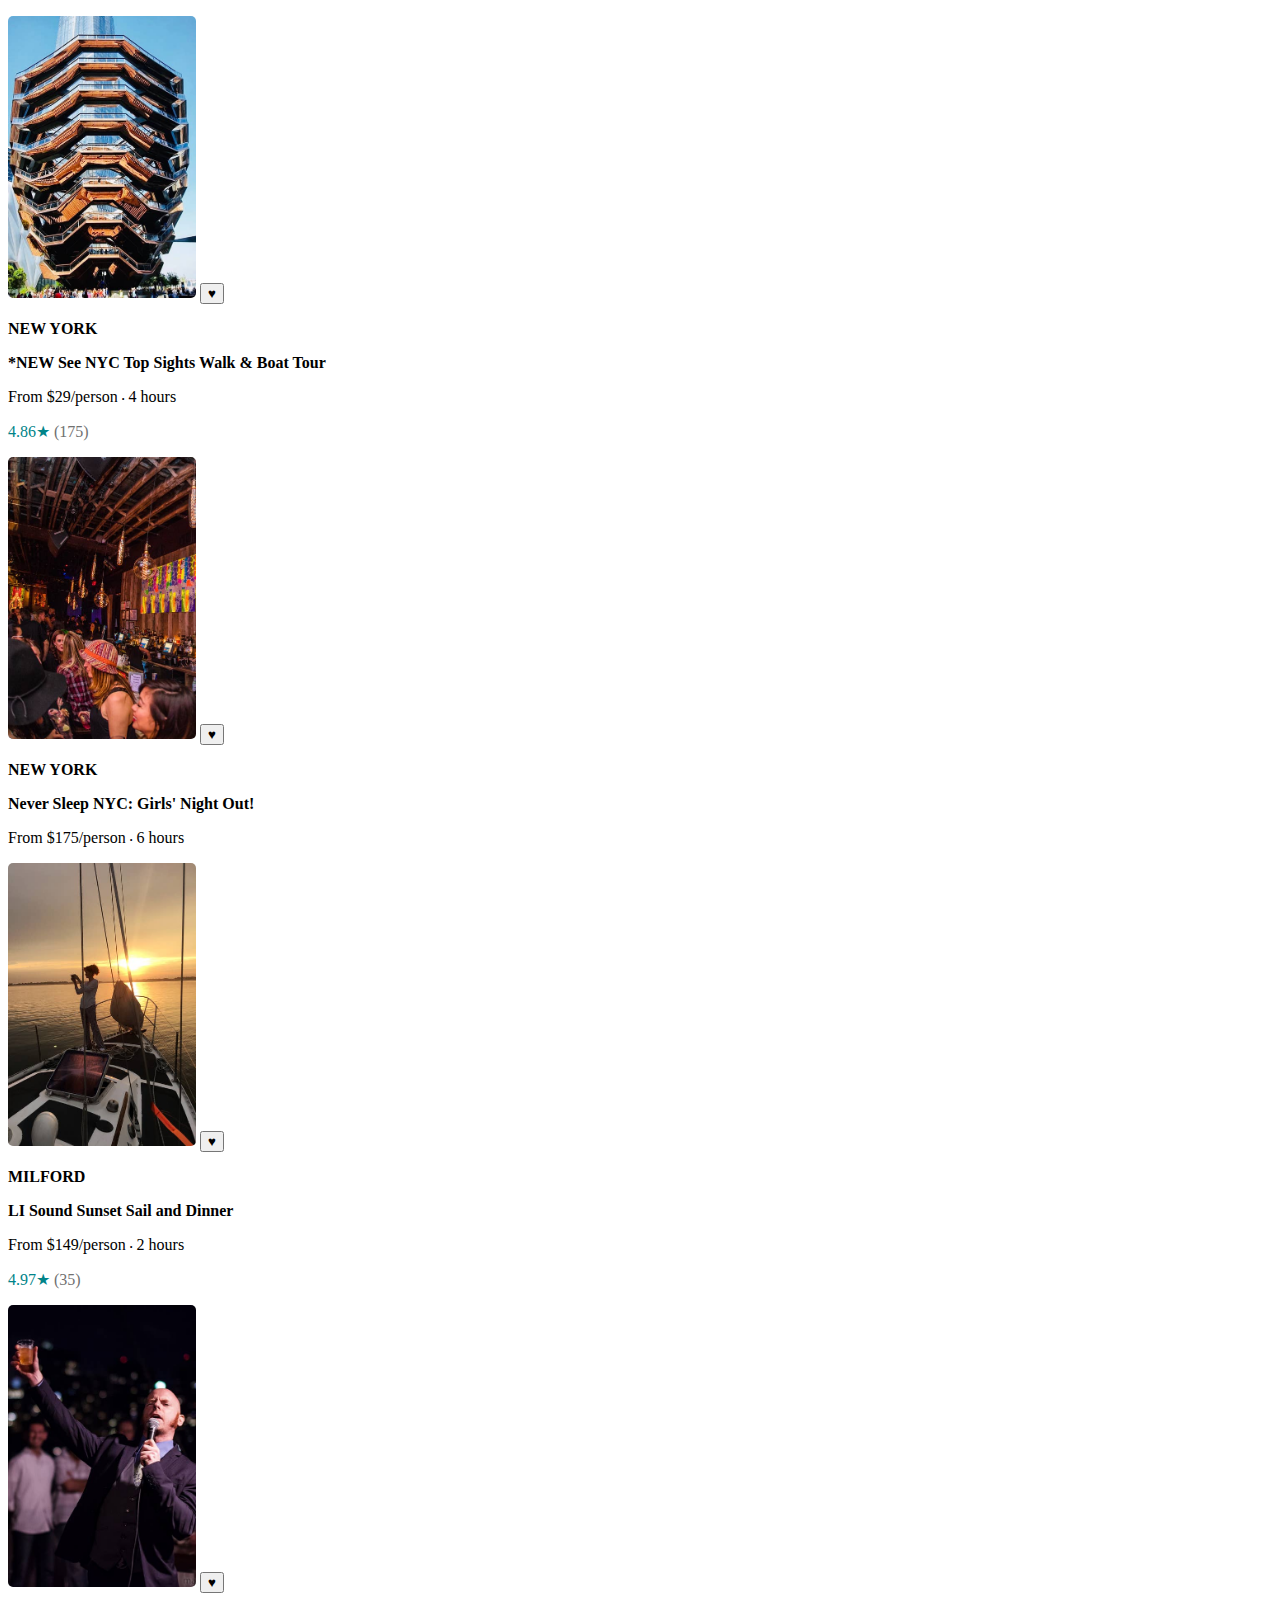
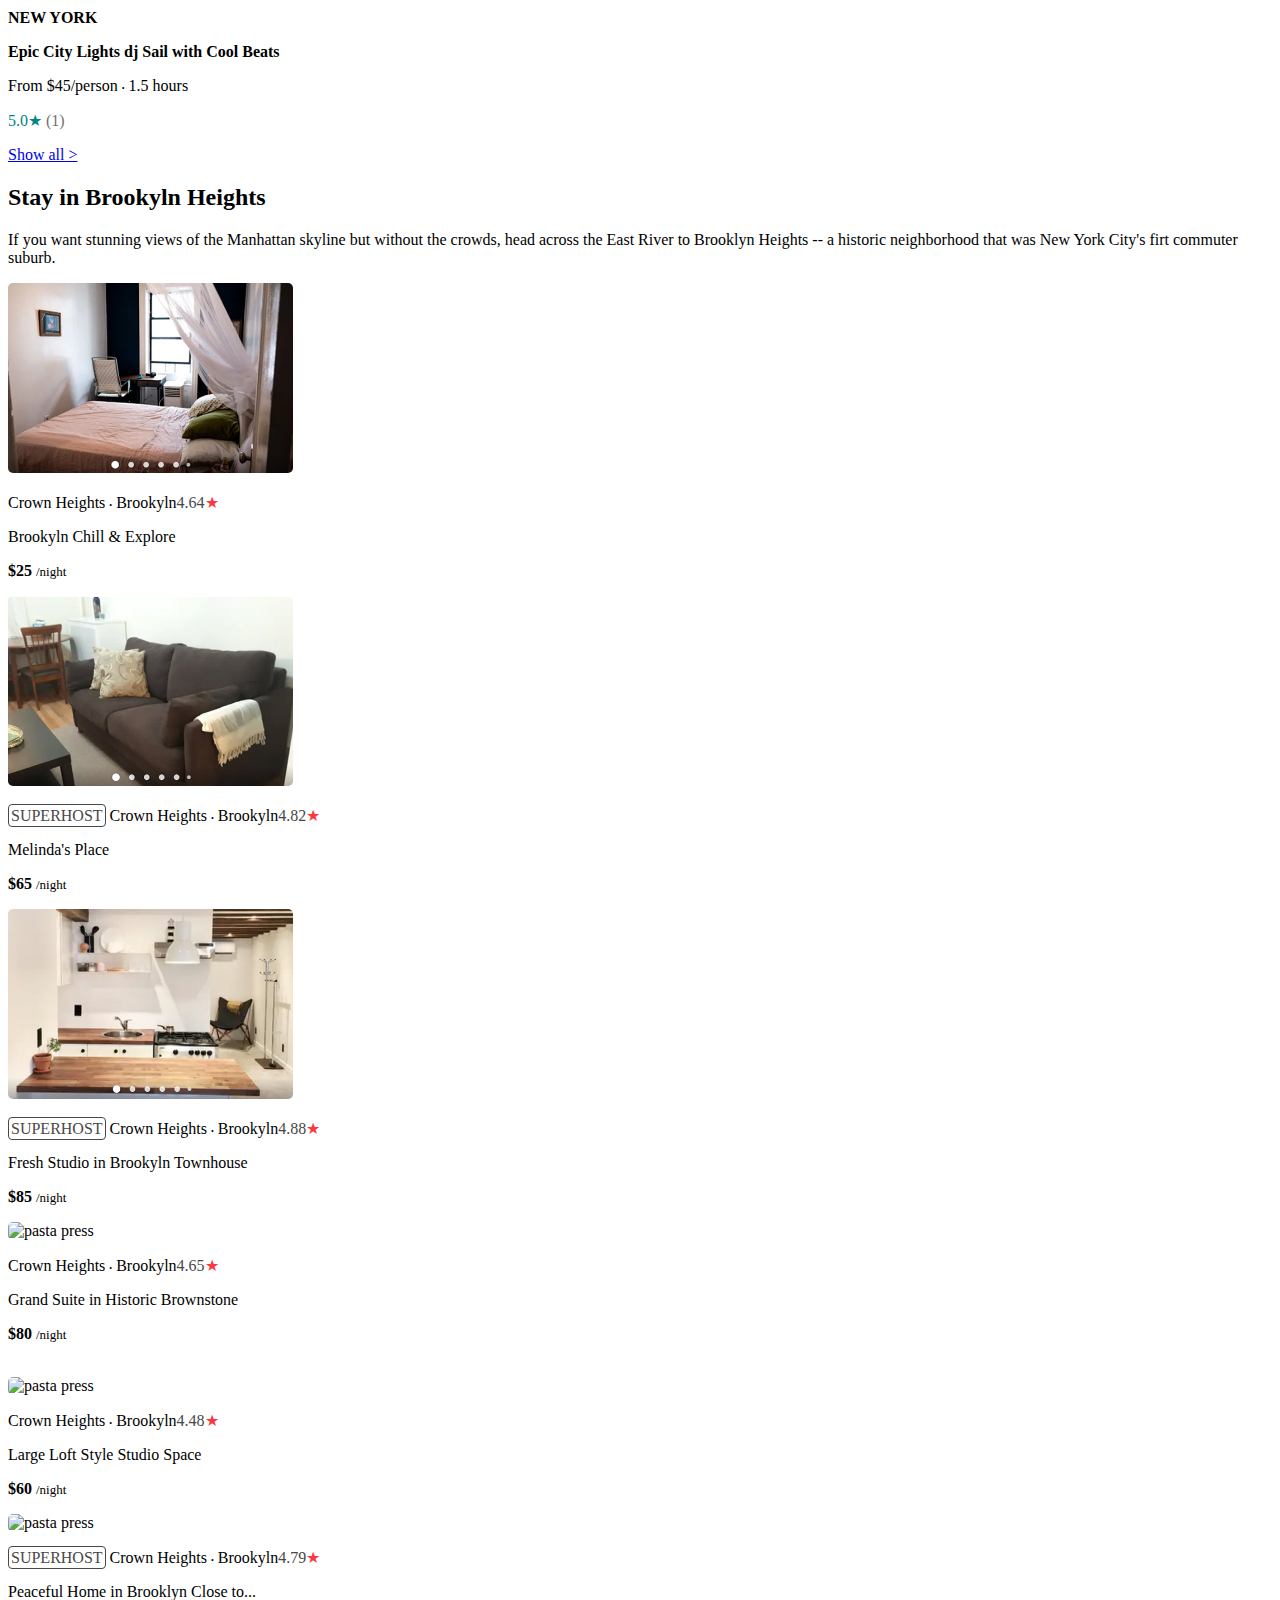
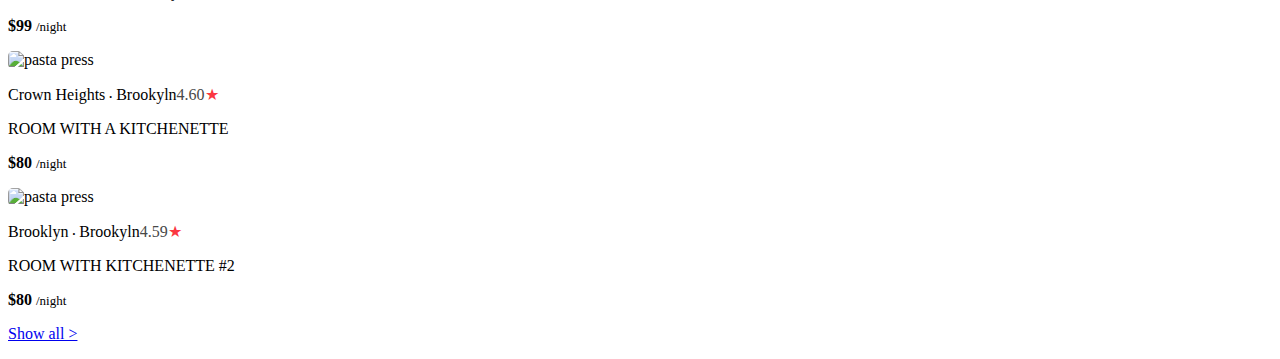
==== commit fdee62f0: "last two rows" ====
--- a/index.html
+++ b/index.html
@@ -310,7 +310,7 @@
 
               <div class="row-description">
 
-                <h2>Get out on the water</h2>
+                <h2><span class="break">Get out on the water</span></h2>
 
                 <p><span class="nextlarger";>Sail New York Harbor and you'll have stunning views of the Statue of Liberty and Ellis Island, where over 12 million immigrants first came to America in the first half of the 20th century</span></p>
 
@@ -447,7 +447,7 @@
 
                   <div class="row-description">
 
-                    <h2>Stay in Brookyln Heights</h2>
+                    <h2><span class="break">Stay in Brookyln Heights</span></h2>
 
                     <p><span class="nextlarger";>If you want stunning views of the Manhattan skyline but without the crowds, head across the East River to Brooklyn Heights -- a historic neighborhood that was New York City's firt commuter suburb.</span></p>
 
@@ -594,7 +594,7 @@
 
 
                   <a href="all.html" target="_blank" class="allbtn"><p class="showall" style="margin-top: 0px">Show all ></p></a>
-            </div> -->
+            </div>
 
 </div>
 
